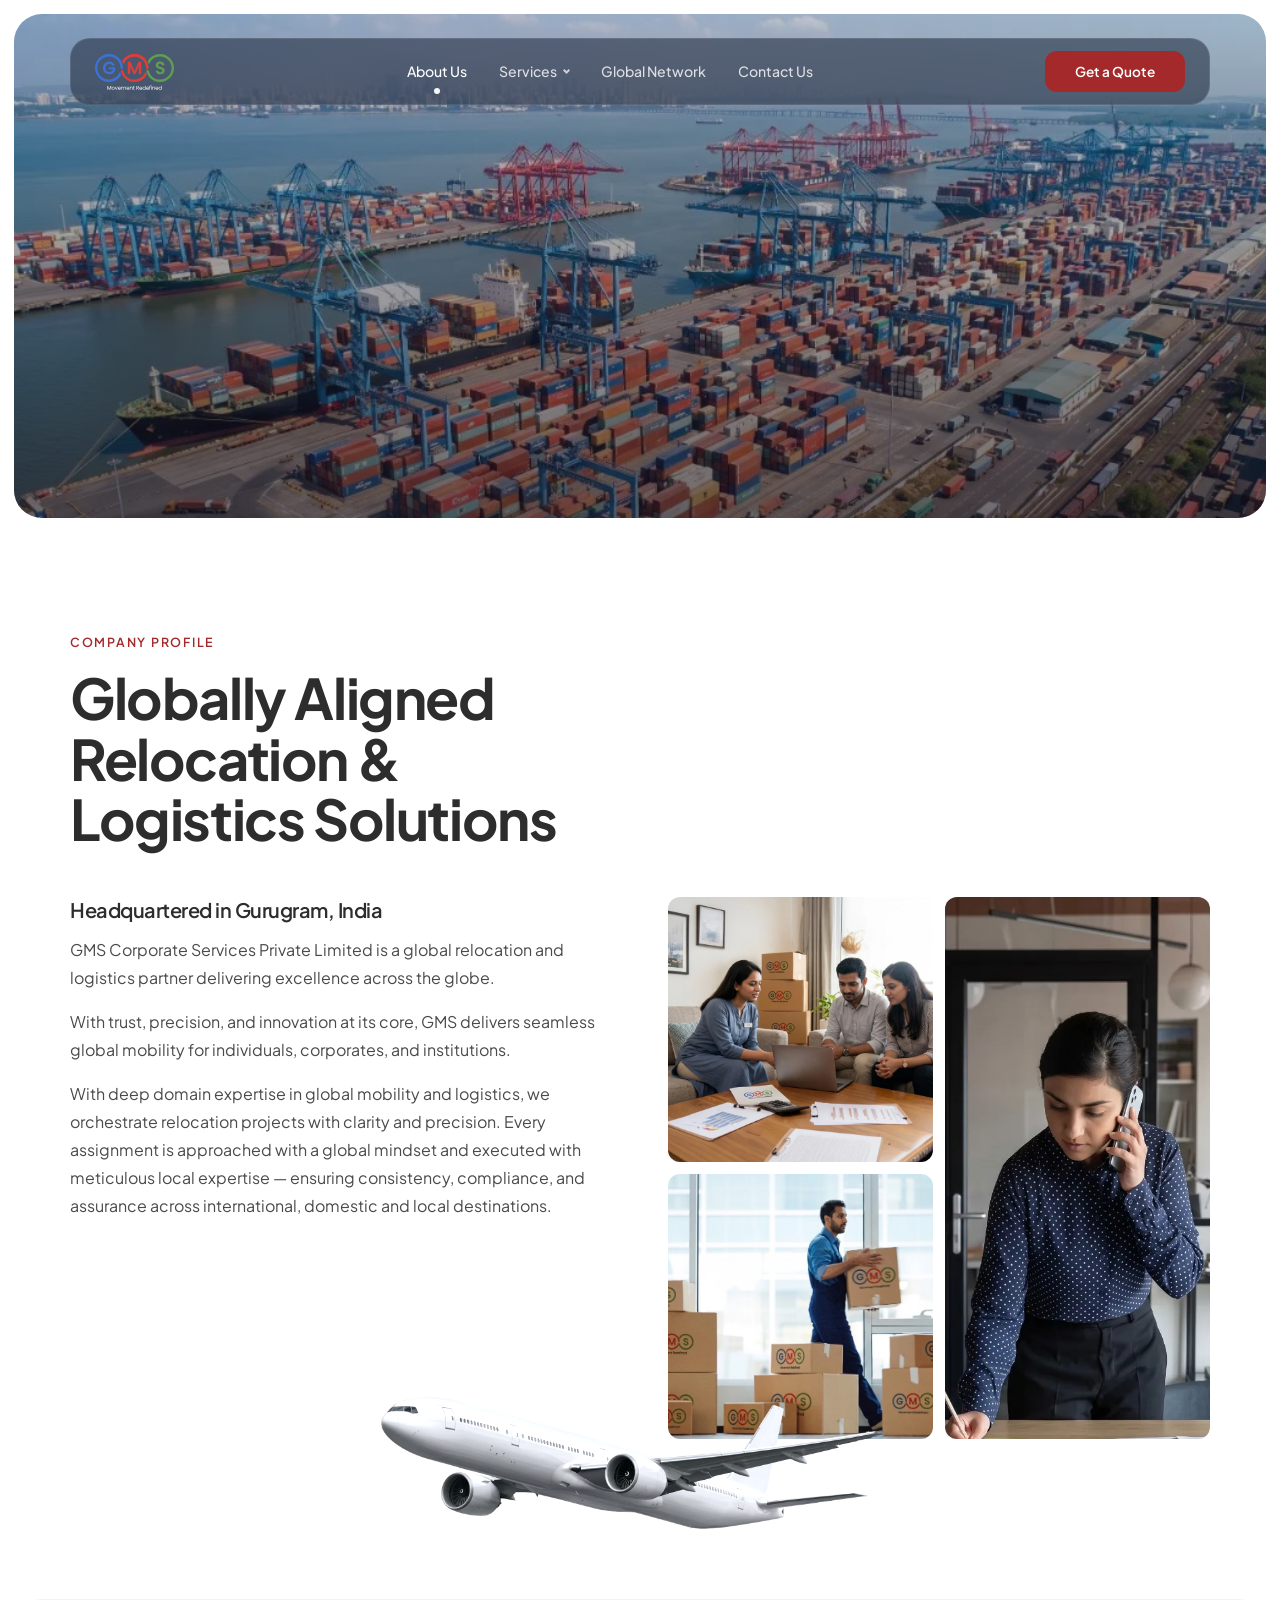
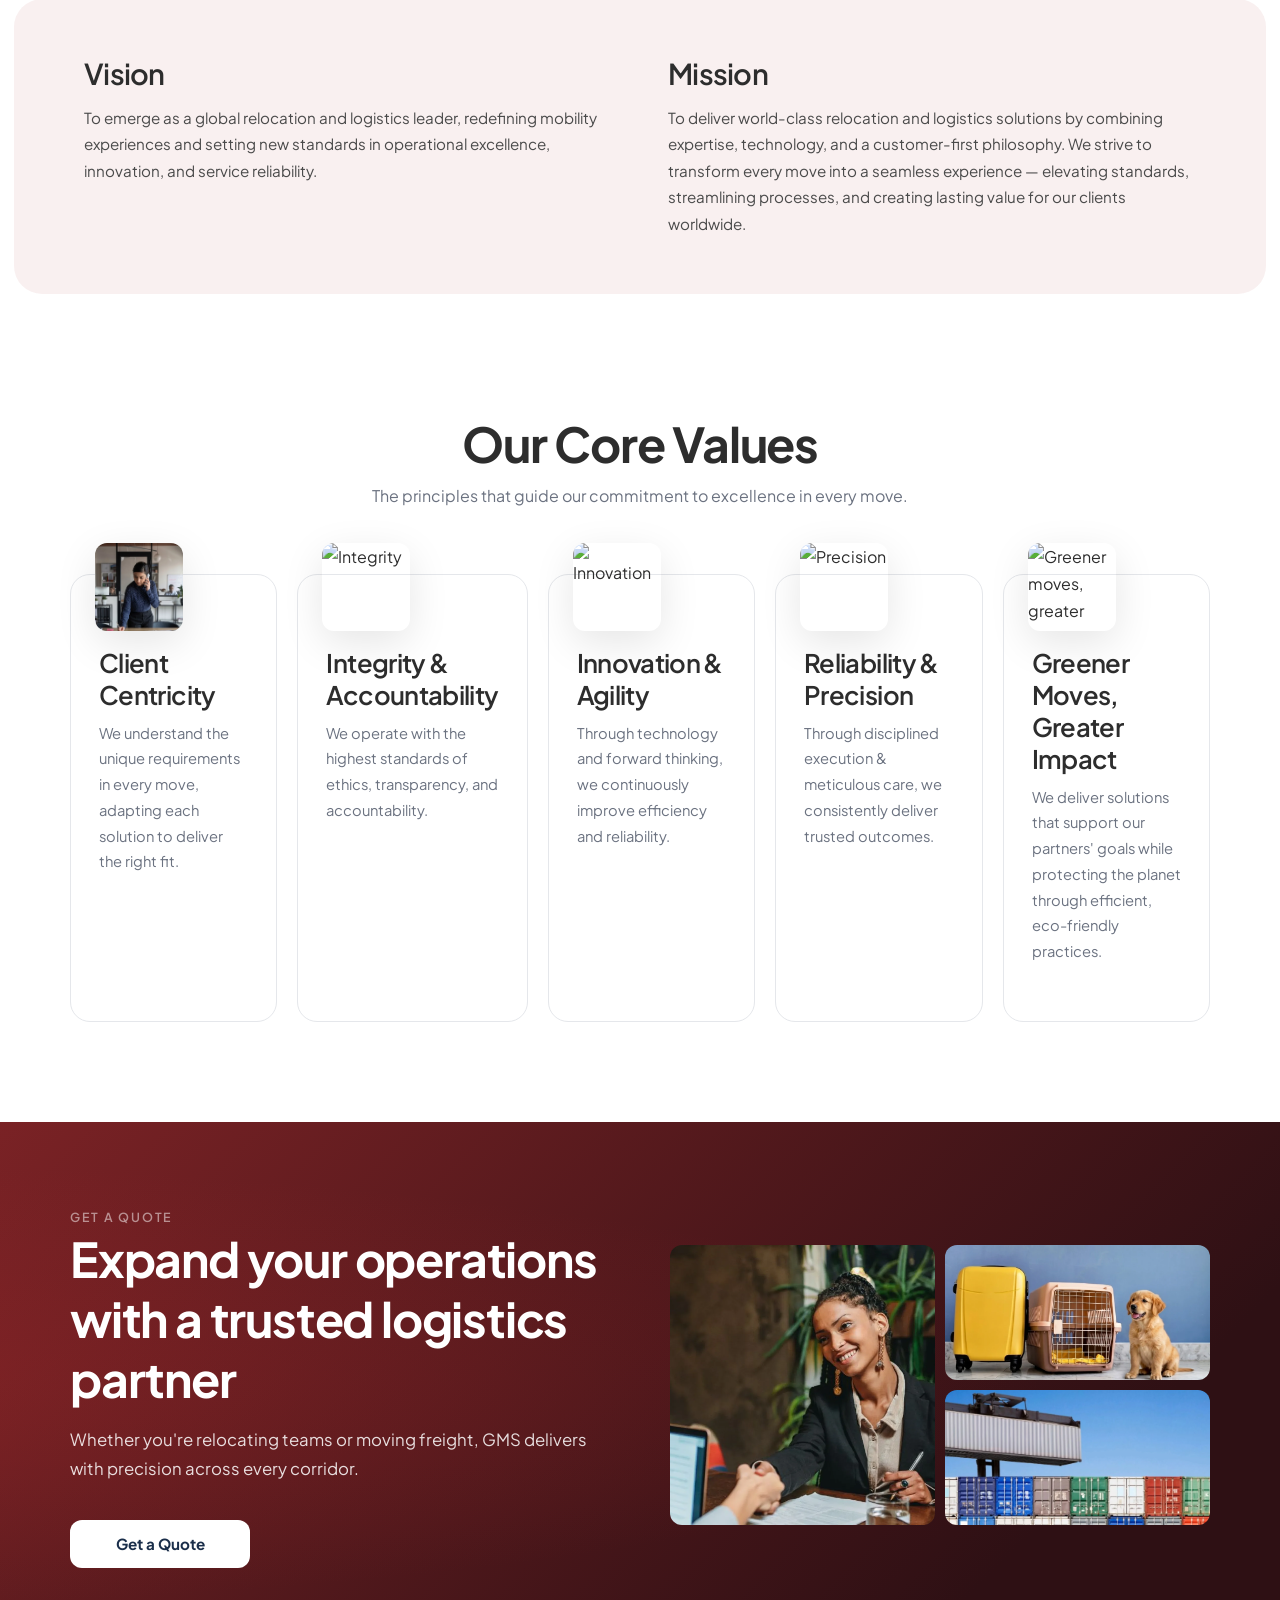
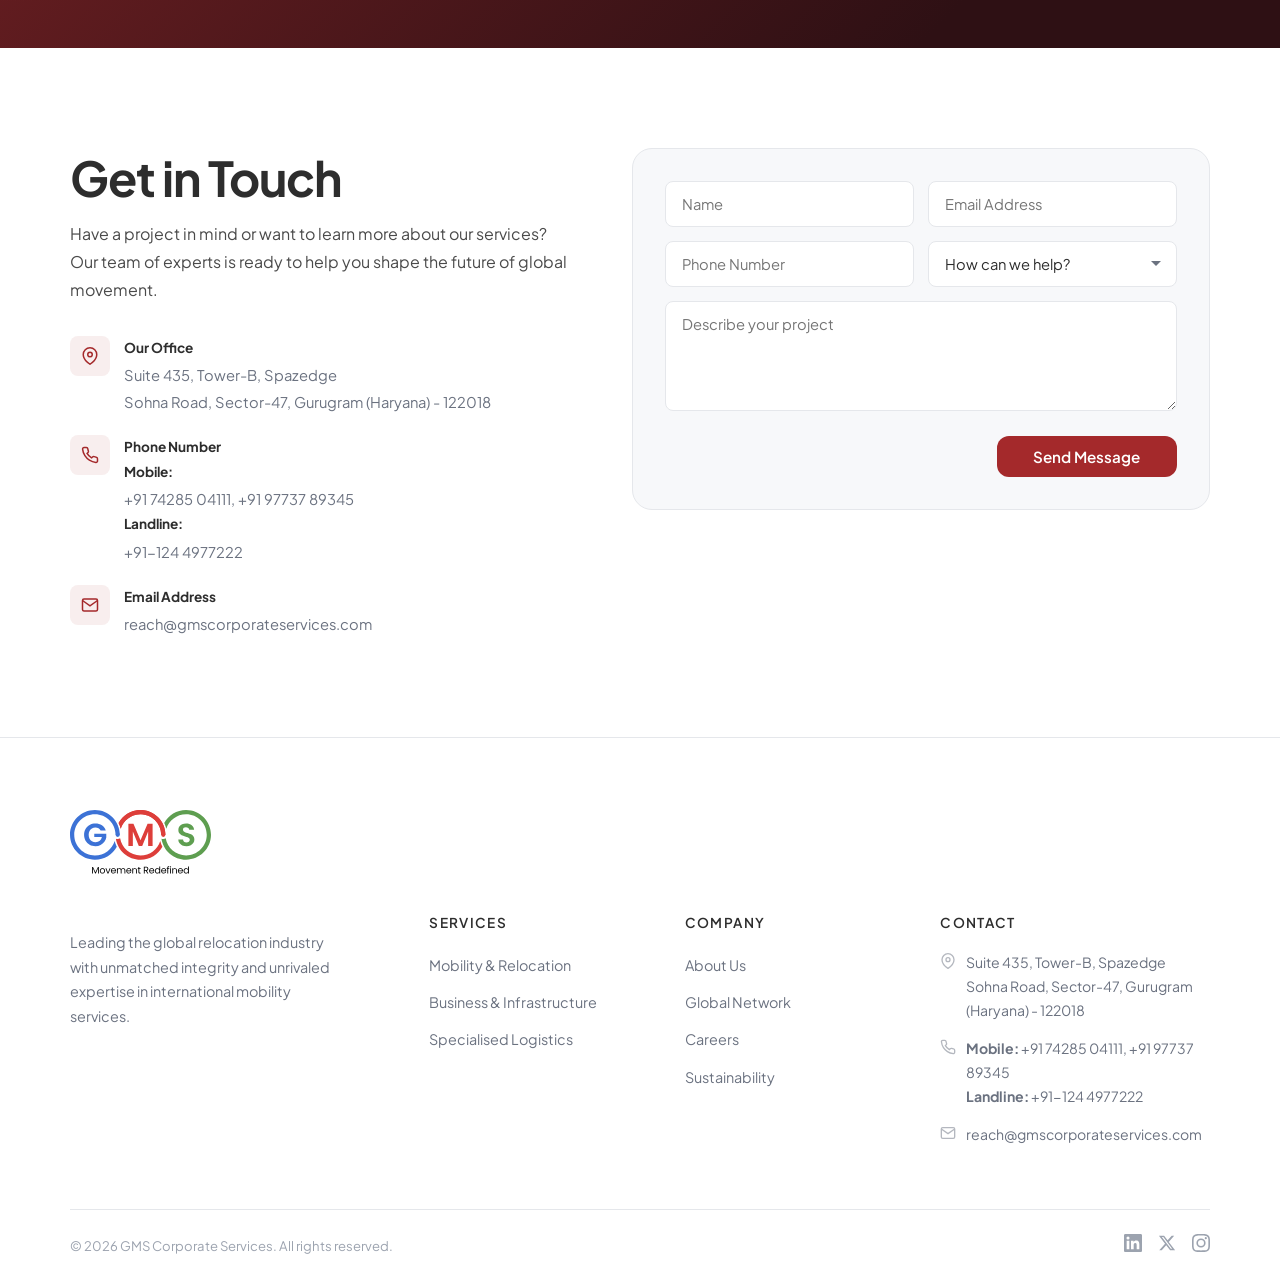
==== Website/about.html @ 484263d0 "Tweak Jammu/Srinagar map labels to match styling - Make Jammu/Srinagar pins static (no hover tooltip" ====
<!DOCTYPE html>
<html lang="en">
<head>
  <meta charset="UTF-8">
  <meta name="viewport" content="width=device-width, initial-scale=1.0">
  <title>About GMS — Global Mobility Services</title>
  <meta name="description" content="Learn about GMS Corporate Services — a global relocation and logistics partner delivering excellence across the globe.">
  <link rel="preconnect" href="https://fonts.googleapis.com">
  <link rel="preconnect" href="https://fonts.gstatic.com" crossorigin>
  <link href="https://fonts.googleapis.com/css2?family=Plus+Jakarta+Sans:ital,wght@0,300;0,400;0,500;0,600;0,700;0,800;1,400;1,600&display=swap" rel="stylesheet">
  <link rel="stylesheet" href="css/style.css?v=19">
</head>
<body>

  <!-- Navbar — same as homepage -->
  <nav class="navbar" role="navigation" aria-label="Main navigation">
    <div class="navbar__inner">
      <a href="index.html" class="navbar__logo" aria-label="GMS Home">
        <img src="assets/GMS-logo-white.svg" alt="GMS" style="height: 36px;">
      </a>
      <div class="navbar__links">
        <a href="about.html" class="active">About Us</a>
        <div class="navbar__dropdown">
          <button type="button" class="navbar__dropdown-trigger" aria-haspopup="true" aria-expanded="false">Services</button>
          <div class="navbar__mega-menu">
            <div class="mega-menu__group">
              <a href="services-mobility-relocation.html" class="mega-menu__category">Mobility &amp; Relocation Solutions</a>
              <div class="mega-menu__services">
                <a href="services-mobility-relocation.html#household-relocation">Household Relocation</a>
                <a href="services-mobility-relocation.html#corporate-mobility">Corporate Mobility Solutions</a>
                <a href="services-mobility-relocation.html#destination-services">Relocation &amp; Destination Services</a>
                <a href="services-mobility-relocation.html#pet-relocation">Pet Relocation</a>
              </div>
            </div>
            <div class="mega-menu__group">
              <a href="services-business-infrastructure.html" class="mega-menu__category">Business &amp; Infrastructure Relocation</a>
              <div class="mega-menu__services">
                <a href="services-business-infrastructure.html#office-it">Office &amp; IT Relocation</a>
                <a href="services-business-infrastructure.html#data-center">Data Center Migration</a>
                <a href="services-business-infrastructure.html#warehousing">Warehousing Solutions</a>
              </div>
            </div>
            <div class="mega-menu__group">
              <a href="services-specialised-logistics.html" class="mega-menu__category">Specialised Logistics &amp; Assets Care</a>
              <div class="mega-menu__services">
                <a href="services-specialised-logistics.html#road-freight">Road Freight Solutions</a>
                <a href="services-specialised-logistics.html#automobile">Automobile Transportation</a>
                <a href="services-specialised-logistics.html#fine-art">Fine Art Logistics</a>
                <a href="services-specialised-logistics.html#transit-protection">Transit Protection</a>
              </div>
            </div>
          </div>
        </div>
        <a href="global-network.html">Global Network</a>
        <a href="contact.html">Contact Us</a>
      </div>
      <div class="navbar__cta">
        <a href="get-a-quote.html" class="btn btn--primary" data-quote-trigger>Get a Quote</a>
      </div>
      <button class="navbar__hamburger" aria-label="Toggle menu">
        <span></span><span></span><span></span>
      </button>
    </div>
  </nav>

  <div class="mobile-nav">
    <a href="about.html">About Us</a>
    <div class="mobile-nav__accordion">
      <button class="mobile-nav__accordion-trigger">Services <span class="chevron">&#9662;</span></button>
      <div class="mobile-nav__accordion-panel">
        <span class="mobile-nav__group-label">Mobility &amp; Relocation</span>
        <a href="services-mobility-relocation.html#household-relocation">Household Relocation</a>
        <a href="services-mobility-relocation.html#corporate-mobility">Corporate Mobility Solutions</a>
        <a href="services-mobility-relocation.html#destination-services">Relocation &amp; Destination Services</a>
        <a href="services-mobility-relocation.html#pet-relocation">Pet Relocation</a>
        <span class="mobile-nav__group-label">Business &amp; Infrastructure</span>
        <a href="services-business-infrastructure.html#office-it">Office &amp; IT Relocation</a>
        <a href="services-business-infrastructure.html#data-center">Data Center Migration</a>
        <a href="services-business-infrastructure.html#warehousing">Warehousing Solutions</a>
        <span class="mobile-nav__group-label">Specialised Logistics</span>
        <a href="services-specialised-logistics.html#road-freight">Road Freight Solutions</a>
        <a href="services-specialised-logistics.html#automobile">Automobile Transportation</a>
        <a href="services-specialised-logistics.html#fine-art">Fine Art Logistics</a>
        <a href="services-specialised-logistics.html#transit-protection">Transit Protection</a>
      </div>
    </div>
    <a href="global-network.html">Global Network</a>
    <a href="contact.html">Contact Us</a>
    <a href="get-a-quote.html" class="btn btn--primary" style="margin-top: 12px;" data-quote-trigger>Get a Quote</a>
  </div>

  <!-- Hero — short dark banner, no text, same inset/rounded as homepage -->
  <div class="hero-wrapper">
    <section class="page-hero page-hero--short page-hero--about">
      <div class="page-hero__bg">
        <img src="assets/photos/about-hero-port.webp" alt="Aerial view of a busy port terminal with cranes, container stacks and city skyline">
      </div>
    </section>
  </div>

  <!-- Company Profile -->
  <section class="section about-profile-section">
    <div class="container">

      <!-- Full-width heading row -->
      <div class="about-profile-top reveal">
        <div class="about-profile-top__heading">
          <span class="label">Company Profile</span>
          <h2>Globally Aligned<br>Relocation &amp;<br>Logistics Solutions</h2>
        </div>
      </div>

      <!-- Body: text left, images right -->
      <div class="about-profile-body reveal">
        <div class="about-profile-text">
          <h4>Headquartered in Gurugram, India</h4>
          <p>GMS Corporate Services Private Limited is a global relocation and logistics partner delivering excellence across the globe.</p>
          <p>With trust, precision, and innovation at its core, GMS delivers seamless global mobility for individuals, corporates, and institutions.</p>
          <p>With deep domain expertise in global mobility and logistics, we orchestrate relocation projects with clarity and precision. Every assignment is approached with a global mindset and executed with meticulous local expertise — ensuring consistency, compliance, and assurance across international, domestic and local destinations.</p>
        </div>
        <div class="about-profile-images">
          <img src="assets/photos/about-relocation-destination.webp" alt="Relocation consultation with a GMS advisor">
          <img src="assets/photos/about-office.webp" alt="Office relocation specialist at work">
          <!-- TODO: add one more GMS-branded carton photo if needed -->
          <img src="assets/photos/about-clients.webp" alt="Client care and responsive coordination">
        </div>
      </div>

    </div>

    <!-- Plane spans full section width, over white bg so screen blend kills black -->
    <div class="about-airplane-wrap">
      <img class="about-airplane" src="assets/plane-2.png" alt="">
    </div>
  </section>

  <!-- Vision & Mission — dark rounded strip, same width as hero -->
  <div class="about-vm-strip">
    <div class="about-vm-strip__inner reveal">
      <div>
        <h3>Vision</h3>
        <p>To emerge as a global relocation and logistics leader, redefining mobility experiences and setting new standards in operational excellence, innovation, and service reliability.</p>
      </div>
      <div>
        <h3>Mission</h3>
        <p>To deliver world-class relocation and logistics solutions by combining expertise, technology, and a customer-first philosophy. We strive to transform every move into a seamless experience — elevating standards, streamlining processes, and creating lasting value for our clients worldwide.</p>
      </div>
    </div>
  </div>

  <!-- Core Values — "cards like in the homepage" -->
  <section class="section section--core-values">
    <div class="container">
      <div class="about-center-header reveal">
        <h2>Our Core Values</h2>
        <p>The principles that guide our commitment to excellence in every move.</p>
      </div>
      <div class="services-grid services-grid--five">
        <div class="service-card reveal reveal-delay-1">
          <div class="service-card__image">
            <img src="assets/photos/core-values-client-centric.webp" alt="Client centricity">
          </div>
          <div class="service-card__body">
            <h3>Client Centricity</h3>
            <p>We understand the unique requirements in every move, adapting each solution to deliver the right fit.</p>
          </div>
        </div>
        <div class="service-card reveal reveal-delay-2">
          <div class="service-card__image">
            <img src="https://images.unsplash.com/photo-1521791136064-7986c2920216?auto=format&fit=crop&w=400&q=80" alt="Integrity">
          </div>
          <div class="service-card__body">
            <h3>Integrity &amp; Accountability</h3>
            <p>We operate with the highest standards of ethics, transparency, and accountability.</p>
          </div>
        </div>
        <div class="service-card reveal reveal-delay-3">
          <div class="service-card__image">
            <img src="https://images.unsplash.com/photo-1551288049-bebda4e38f71?auto=format&fit=crop&w=400&q=80" alt="Innovation">
          </div>
          <div class="service-card__body">
            <h3>Innovation &amp; Agility</h3>
            <p>Through technology and forward thinking, we continuously improve efficiency and reliability.</p>
          </div>
        </div>
        <div class="service-card reveal">
          <div class="service-card__image">
            <img src="https://images.unsplash.com/photo-1454165804606-c3d57bc86b40?auto=format&fit=crop&w=400&q=80" alt="Precision">
          </div>
          <div class="service-card__body">
            <h3>Reliability &amp; Precision</h3>
            <p>Through disciplined execution &amp; meticulous care, we consistently deliver trusted outcomes.</p>
          </div>
        </div>
        <div class="service-card reveal">
          <div class="service-card__image">
            <!-- TODO: replace with greener-moves photo from client -->
            <img src="https://images.unsplash.com/photo-1542601906990-b4d3fb778b09?auto=format&fit=crop&w=400&q=80" alt="Greener moves, greater impact">
          </div>
          <div class="service-card__body">
            <h3>Greener Moves, Greater Impact</h3>
            <p>We deliver solutions that support our partners' goals while protecting the planet through efficient, eco-friendly practices.</p>
          </div>
        </div>
      </div>
    </div>
  </section>

  <section class="cta-banner">
    <div class="container">
      <div class="cta-banner__split reveal">
        <div class="cta-banner__text">
          <span class="label" style="color: rgba(255,255,255,0.5);">Get a Quote</span>
          <h2>Expand your operations with a trusted logistics partner</h2>
          <p>Whether you're relocating teams or moving freight, GMS delivers with precision across every corridor.</p>
          <a href="get-a-quote.html" class="btn btn--white" data-quote-trigger>Get a Quote</a>
        </div>
        <div class="cta-banner__collage">
          <div class="collage">
            <div class="collage__tall collage__tall--clients">
              <img src="assets/img-12.webp" alt="Household relocation in action">
            </div>
            <div class="collage__stack">
              <div class="collage__img">
                <img class="collage__pet" src="assets/photos/pet-relocation-collage.webp?v=2" alt="Pet relocation services">
              </div>
              <div class="collage__img">
                <img src="assets/photos/containers-collage.webp" alt="Fine art logistics">
              </div>
            </div>
          </div>
        </div>
      </div>
    </div>
  </section>

  <!-- Get in Touch -->
  <section class="section">
    <div class="container">
      <div class="about-contact-split reveal">
        <div class="about-contact__info">
          <h2>Get in Touch</h2>
          <p>Have a project in mind or want to learn more about our services? Our team of experts is ready to help you shape the future of global movement.</p>
          <div class="about-contact__details">
            <div class="about-contact__detail">
              <div class="about-contact__detail-icon">
                <svg width="18" height="18" viewBox="0 0 24 24" fill="none" stroke="currentColor" stroke-width="2"><path d="M21 10c0 7-9 13-9 13s-9-6-9-13a9 9 0 0118 0z"/><circle cx="12" cy="10" r="3"/></svg>
              </div>
              <div>
                <strong>Our Office</strong>
                <span data-allow-copy>Suite 435, Tower-B, Spazedge<br>Sohna Road, Sector-47, Gurugram (Haryana) - 122018</span>
              </div>
            </div>
            <div class="about-contact__detail">
              <div class="about-contact__detail-icon">
                <svg width="18" height="18" viewBox="0 0 24 24" fill="none" stroke="currentColor" stroke-width="2"><path d="M22 16.92v3a2 2 0 01-2.18 2 19.79 19.79 0 01-8.63-3.07 19.5 19.5 0 01-6-6 19.79 19.79 0 01-3.07-8.67A2 2 0 014.11 2h3a2 2 0 012 1.72c.127.96.361 1.903.7 2.81a2 2 0 01-.45 2.11L8.09 9.91a16 16 0 006 6l1.27-1.27a2 2 0 012.11-.45c.907.339 1.85.573 2.81.7A2 2 0 0122 16.92z"/></svg>
              </div>
              <div>
                <strong>Phone Number</strong>
                <span data-allow-copy><strong>Mobile:</strong> +91 74285 04111, +91 97737 89345<br><strong>Landline:</strong> +91-124 4977222</span>
              </div>
            </div>
            <div class="about-contact__detail">
              <div class="about-contact__detail-icon">
                <svg width="18" height="18" viewBox="0 0 24 24" fill="none" stroke="currentColor" stroke-width="2"><path d="M4 4h16c1.1 0 2 .9 2 2v12c0 1.1-.9 2-2 2H4c-1.1 0-2-.9-2-2V6c0-1.1.9-2 2-2z"/><polyline points="22,6 12,13 2,6"/></svg>
              </div>
              <div>
                <strong>Email Address</strong>
                <span data-allow-copy>reach@gmscorporateservices.com</span>
              </div>
            </div>
          </div>
        </div>
        <form class="about-contact__form" onsubmit="return false;">
          <div class="form-row">
            <input type="text" placeholder="Name">
            <input type="email" placeholder="Email Address">
          </div>
          <div class="form-row">
            <input type="tel" placeholder="Phone Number">
            <select data-inquiry-select>
              <option value="" disabled selected>How can we help?</option>
              <option value="household">Household Relocation</option>
              <option value="corporate">Corporate Mobility</option>
              <option value="destination">Relocation &amp; Destination Services</option>
              <option value="pet">Pet Relocation</option>
              <option value="fine-art">Fine Art Logistics</option>
              <option value="auto">Automobile Transportation</option>
              <option value="office">Office &amp; IT Relocation</option>
              <option value="data-center">Data Center Migration</option>
              <option value="warehousing">Warehousing</option>
              <option value="road-freight">Road Freight Solutions</option>
              <option value="other">Other</option>
            </select>
          </div>
          <div class="inquiry-followup" data-inquiry-followup hidden></div>
          <textarea placeholder="Describe your project"></textarea>
          <button type="submit" class="btn btn--primary">Send Message</button>
        </form>
      </div>
    </div>
  </section>

  <!-- Footer — same as homepage -->
  <footer class="footer">
    <div class="container">
      <a href="index.html" class="footer__logo-big" aria-label="GMS Home">
        <img src="assets/GMS-logo.svg" alt="GMS">
      </a>
      <div class="footer__grid">
        <div class="footer__brand">
          <p>Leading the global relocation industry with unmatched integrity and unrivaled expertise in international mobility services.</p>
        </div>
        <div>
          <h4>Services</h4>
          <ul>
            <li><a href="services-mobility-relocation.html">Mobility &amp; Relocation</a></li>
            <li><a href="services-business-infrastructure.html">Business &amp; Infrastructure</a></li>
            <li><a href="services-specialised-logistics.html">Specialised Logistics</a></li>
          </ul>
        </div>
        <div>
          <h4>Company</h4>
          <ul>
            <li><a href="about.html">About Us</a></li>
            <li><a href="global-network.html">Global Network</a></li>
            <li><a href="contact.html">Careers</a></li>
            <li><a href="about.html">Sustainability</a></li>
          </ul>
        </div>
        <div>
          <h4>Contact</h4>
          <div class="footer__contact-item">
            <svg width="16" height="16" viewBox="0 0 24 24" fill="none" stroke="currentColor" stroke-width="2"><path d="M21 10c0 7-9 13-9 13s-9-6-9-13a9 9 0 0118 0z"/><circle cx="12" cy="10" r="3"/></svg>
            <span data-allow-copy>Suite 435, Tower-B, Spazedge<br>Sohna Road, Sector-47, Gurugram (Haryana) - 122018</span>
          </div>
          <div class="footer__contact-item">
            <svg width="16" height="16" viewBox="0 0 24 24" fill="none" stroke="currentColor" stroke-width="2"><path d="M22 16.92v3a2 2 0 01-2.18 2 19.79 19.79 0 01-8.63-3.07 19.5 19.5 0 01-6-6 19.79 19.79 0 01-3.07-8.67A2 2 0 014.11 2h3a2 2 0 012 1.72c.127.96.361 1.903.7 2.81a2 2 0 01-.45 2.11L8.09 9.91a16 16 0 006 6l1.27-1.27a2 2 0 012.11-.45c.907.339 1.85.573 2.81.7A2 2 0 0122 16.92z"/></svg>
            <span data-allow-copy><strong>Mobile:</strong> +91 74285 04111, +91 97737 89345<br><strong>Landline:</strong> +91-124 4977222</span>
          </div>
          <div class="footer__contact-item">
            <svg width="16" height="16" viewBox="0 0 24 24" fill="none" stroke="currentColor" stroke-width="2"><path d="M4 4h16c1.1 0 2 .9 2 2v12c0 1.1-.9 2-2 2H4c-1.1 0-2-.9-2-2V6c0-1.1.9-2 2-2z"/><polyline points="22,6 12,13 2,6"/></svg>
            <span data-allow-copy>reach@gmscorporateservices.com</span>
          </div>
        </div>
      </div>
      <div class="footer__bottom">
        <span>&copy; 2026 GMS Corporate Services. All rights reserved.</span>
        <div class="footer__socials">
          <a href="#" aria-label="LinkedIn">
            <svg width="18" height="18" viewBox="0 0 24 24" fill="currentColor"><path d="M20.447 20.452h-3.554v-5.569c0-1.328-.027-3.037-1.852-3.037-1.853 0-2.136 1.445-2.136 2.939v5.667H9.351V9h3.414v1.561h.046c.477-.9 1.637-1.85 3.37-1.85 3.601 0 4.267 2.37 4.267 5.455v6.286zM5.337 7.433a2.062 2.062 0 01-2.063-2.065 2.064 2.064 0 112.063 2.065zm1.782 13.019H3.555V9h3.564v11.452zM22.225 0H1.771C.792 0 0 .774 0 1.729v20.542C0 23.227.792 24 1.771 24h20.451C23.2 24 24 23.227 24 22.271V1.729C24 .774 23.2 0 22.222 0h.003z"/></svg>
          </a>
          <a href="#" aria-label="Twitter">
            <svg width="18" height="18" viewBox="0 0 24 24" fill="currentColor"><path d="M18.244 2.25h3.308l-7.227 8.26 8.502 11.24H16.17l-5.214-6.817L4.99 21.75H1.68l7.73-8.835L1.254 2.25H8.08l4.713 6.231zm-1.161 17.52h1.833L7.084 4.126H5.117z"/></svg>
          </a>
          <a href="#" aria-label="Instagram">
            <svg width="18" height="18" viewBox="0 0 24 24" fill="currentColor"><path d="M12 2.163c3.204 0 3.584.012 4.85.07 3.252.148 4.771 1.691 4.919 4.919.058 1.265.069 1.645.069 4.849 0 3.205-.012 3.584-.069 4.849-.149 3.225-1.664 4.771-4.919 4.919-1.266.058-1.644.07-4.85.07-3.204 0-3.584-.012-4.849-.07-3.26-.149-4.771-1.699-4.919-4.92-.058-1.265-.07-1.644-.07-4.849 0-3.204.013-3.583.07-4.849.149-3.227 1.664-4.771 4.919-4.919 1.266-.057 1.645-.069 4.849-.069zM12 0C8.741 0 8.333.014 7.053.072 2.695.272.273 2.69.073 7.052.014 8.333 0 8.741 0 12c0 3.259.014 3.668.072 4.948.2 4.358 2.618 6.78 6.98 6.98C8.333 23.986 8.741 24 12 24c3.259 0 3.668-.014 4.948-.072 4.354-.2 6.782-2.618 6.979-6.98.059-1.28.073-1.689.073-4.948 0-3.259-.014-3.667-.072-4.947-.196-4.354-2.617-6.78-6.979-6.98C15.668.014 15.259 0 12 0zm0 5.838a6.162 6.162 0 100 12.324 6.162 6.162 0 000-12.324zM12 16a4 4 0 110-8 4 4 0 010 8zm6.406-11.845a1.44 1.44 0 100 2.881 1.44 1.44 0 000-2.881z"/></svg>
          </a>
        </div>
      </div>
    </div>
  </footer>

  <!-- Global Quote Modal -->
  <div class="quote-modal-overlay" aria-hidden="true">
    <div class="quote-modal" role="dialog" aria-modal="true" aria-labelledby="quote-modal-title">
      <button class="quote-modal__close" aria-label="Close">×</button>
      <div class="quote-modal__header">
        <h2 id="quote-modal-title" class="quote-modal__title">Get your quote</h2>
        <p class="quote-modal__subtitle">Share a few details about your move or logistics requirement and we will get back with a tailored proposal.</p>
      </div>
      <form class="quote-form" onsubmit="return false;">
        <div class="form-row">
          <input type="text" placeholder="Name">
          <input type="email" placeholder="Email Address">
        </div>
        <div class="form-row">
          <input type="tel" placeholder="Phone Number">
          <select data-inquiry-select>
            <option value="" disabled selected>Inquiry Type</option>
            <option value="household">Household Relocation</option>
            <option value="corporate">Corporate Mobility</option>
            <option value="destination">Relocation &amp; Destination Services</option>
            <option value="pet">Pet Relocation</option>
            <option value="fine-art">Fine Art Logistics</option>
            <option value="auto">Automobile Transportation</option>
            <option value="office">Office &amp; IT Relocation</option>
            <option value="data-center">Data Center Migration</option>
            <option value="warehousing">Warehousing</option>
            <option value="road-freight">Road Freight Solutions</option>
            <option value="other">Other</option>
          </select>
        </div>
        <div class="inquiry-followup" data-inquiry-followup hidden></div>
        <textarea placeholder="Tell us about your requirements"></textarea>
        <div class="quote-form__actions">
          <button type="submit" class="btn btn--primary">Send Message</button>
        </div>
      </form>
      <div class="quote-modal__logo">
        <img src="assets/GMS-logo.svg" alt="GMS">
      </div>
    </div>
  </div>

  <script src="js/main.js?v=14"></script>
</body>
</html>
---- Website/css/style.css ----
/* ========================================
   GMS Corporate Services — Redesigned
   ======================================== */

:root {
  --blue-primary: #A4292B;
  --blue-dark: #6E1C22;
  --navy: #1A2E4A;
  --navy-deep: #111D2E;
  --maroon-deep: #2A0F15;
  --maroon-dark: #3D1620;
  --red-accent: #A4292B;
  --green-accent: #2F6448;
  --charcoal: #2D2D2D;
  --charcoal-light: #4A4A4A;
  --white: #FFFFFF;
  --off-white: #F7F8FA;
  --grey-light: #E5E7EB;
  --grey-mid: #9CA3AF;
  --grey-dark: #6B7280;

  --font-family: 'Plus Jakarta Sans', -apple-system, BlinkMacSystemFont, 'Segoe UI', sans-serif;
  --fw-regular: 400;
  --fw-medium: 500;
  --fw-semi: 600;
  --fw-bold: 700;
  --fw-extrabold: 800;
  --fw-black: 900;

  --radius-sm: 8px;
  --radius-md: 12px;
  --radius-lg: 20px;
  --radius-xl: 28px;

  --shadow-sm: 0 1px 3px rgba(0,0,0,0.06);
  --shadow-md: 0 4px 16px rgba(0,0,0,0.08);
  --shadow-lg: 0 12px 40px rgba(0,0,0,0.1);

  --transition-fast: 0.2s ease;
  --transition-base: 0.3s ease;
  --transition-slow: 0.5s ease;

  --container-max: 1600px;
  --hero-inset: 14px;
  --page-padding: clamp(46px, calc(var(--hero-inset) + 5vw), 70px);
}

/* --- Reset --- */
*, *::before, *::after { margin: 0; padding: 0; box-sizing: border-box; }

html {
  scroll-behavior: smooth;
  -webkit-font-smoothing: antialiased;
}

body {
  font-family: var(--font-family);
  font-weight: var(--fw-regular);
  font-size: 16px;
  line-height: 1.7;
  color: var(--charcoal);
  background: var(--white);
  overflow-x: hidden;
}

img { max-width: 100%; height: auto; display: block; }
a { text-decoration: none; color: inherit; transition: color var(--transition-fast); }
ul, ol { list-style: none; }
button, input, textarea, select { font-family: inherit; font-size: inherit; border: none; outline: none; background: none; }
button { cursor: pointer; }

/* --- Utility --- */
.container {
  width: 100%;
  max-width: var(--container-max);
  margin: 0 auto;
  padding: 0 var(--page-padding);
}

.sr-only {
  position: absolute; width: 1px; height: 1px; padding: 0; margin: -1px;
  overflow: hidden; clip: rect(0,0,0,0); border: 0;
}

/* --- Typography --- */
h1, h2, h3, h4, h5, h6 {
  font-weight: var(--fw-semi);
  line-height: 1.25;
  color: var(--charcoal);
  letter-spacing: -0.025em;
}

h1 {
  font-size: clamp(3.2rem, 7vw, 5.5rem);
  font-weight: var(--fw-bold);
}

h2 {
  font-size: clamp(2rem, 4vw, 3rem);
  font-weight: var(--fw-bold);
}

h3 { font-size: clamp(1.3rem, 2.5vw, 1.6rem); font-weight: var(--fw-semi); }
h4 { font-size: clamp(1.1rem, 2vw, 1.25rem); font-weight: var(--fw-semi); }

p {
  color: var(--charcoal-light);
  line-height: 1.75;
}

.label {
  font-size: 0.78rem;
  font-weight: var(--fw-semi);
  letter-spacing: 0.14em;
  text-transform: uppercase;
  color: var(--blue-primary);
}

/* --- Buttons --- */
.btn {
  display: inline-flex;
  align-items: center;
  justify-content: center;
  padding: 11px 28px;
  min-width: 180px;
  font-weight: var(--fw-semi);
  font-size: 0.95rem;
  border-radius: var(--radius-md);
  transition: background var(--transition-base), box-shadow var(--transition-base), color var(--transition-base), padding var(--transition-base);
  white-space: nowrap;
  position: relative;
  text-align: center;
}

.btn::after {
  content: '\2192';
  position: absolute;
  right: 18px;
  top: 50%;
  transform: translateY(-50%) translateX(-4px);
  opacity: 0;
  transition: opacity var(--transition-base), transform var(--transition-base);
  font-size: 1.05em;
}

.btn:hover {
  padding-left: 20px;
  padding-right: 36px;
}

.btn:hover::after {
  opacity: 1;
  transform: translateY(-50%) translateX(0);
}

.btn--primary {
  background: var(--blue-primary);
  color: var(--white);
}
.btn--primary:hover {
  background: var(--blue-dark);
  box-shadow: var(--shadow-md);
}

.btn--outline-dark {
  border: 1.5px solid var(--charcoal);
  color: var(--charcoal);
}
.btn--outline-dark:hover {
  background: var(--charcoal);
  color: var(--white);
}

.btn--white {
  background: var(--white);
  color: var(--navy);
  font-weight: var(--fw-bold);
}
.btn--white:hover {
  background: var(--off-white);
  box-shadow: var(--shadow-md);
}

.btn--dark {
  background: var(--charcoal);
  color: var(--white);
}
.btn--dark:hover {
  background: var(--navy-deep);
}

.btn--red {
  background: var(--red-accent);
  color: var(--white);
  font-weight: var(--fw-semi);
}
.btn--red:hover {
  background: #8B2224;
  box-shadow: var(--shadow-md);
}

/* ==================================
   NAVBAR — Glassmorphism, floating
   ================================== */
.navbar {
  position: fixed;
  top: calc(var(--hero-inset) + 24px);
  left: 50%;
  transform: translateX(-50%);
  width: calc(100% - var(--page-padding) * 2);
  max-width: calc(var(--container-max) - var(--page-padding) * 2);
  z-index: 1000;
  padding: 12px 16px;
  border-radius: var(--radius-lg);
  background: rgba(30, 40, 60, 0.55);
  backdrop-filter: blur(24px);
  -webkit-backdrop-filter: blur(24px);
  border: 1px solid rgba(255, 255, 255, 0.1);
  transition: all var(--transition-base);
}

.navbar--scrolled {
  top: 12px;
  background: rgba(255, 255, 255, 0.95);
  backdrop-filter: blur(16px);
  -webkit-backdrop-filter: blur(16px);
  border-color: rgba(0, 0, 0, 0.06);
  box-shadow: var(--shadow-md);
}

.navbar__inner {
  display: flex;
  align-items: center;
  justify-content: space-between;
  padding: 0 8px;
}

.navbar__logo {
  display: flex;
  align-items: center;
  z-index: 1001;
}

.navbar__logo svg { height: 36px; width: auto; }

.navbar__links {
  display: flex;
  align-items: center;
  gap: 32px;
}

/* Only top-level nav links — avoid styling mega-menu links (white on white) */
.navbar__links > a {
  font-size: 0.88rem;
  font-weight: var(--fw-medium);
  color: rgba(255,255,255,0.8);
  transition: color var(--transition-fast);
}
.navbar__links > a:hover,
.navbar__links > a.active { color: var(--white); }

.navbar--scrolled .navbar__links > a { color: var(--charcoal-light); }
.navbar--scrolled .navbar__links > a:hover,
.navbar--scrolled .navbar__links > a.active { color: var(--charcoal); }

/* --- Mega-menu dropdown --- */
.navbar__dropdown {
  position: relative;
  display: flex;
  align-items: center;
}

.navbar__dropdown-trigger {
  font-size: 0.88rem;
  font-weight: var(--fw-medium);
  color: rgba(255,255,255,0.8);
  transition: color var(--transition-fast);
  cursor: pointer;
  display: inline-flex;
  align-items: center;
  /* Reset native button so this works as both <a> and <button> */
  background: transparent;
  border: 0;
  padding: 0;
  font-family: inherit;
  line-height: inherit;
  letter-spacing: inherit;
  -webkit-appearance: none;
          appearance: none;
}
.navbar__dropdown-trigger:focus-visible {
  outline: 2px solid var(--blue-primary);
  outline-offset: 6px;
  border-radius: 4px;
}
/* Dropdown affordance (active-page dot uses ::before so ::after stays free for chevron) */
.navbar__dropdown-trigger::after {
  content: '';
  display: inline-block;
  width: 5px;
  height: 5px;
  margin-left: 7px;
  margin-bottom: 3px;
  border-right: 2px solid currentColor;
  border-bottom: 2px solid currentColor;
  transform: rotate(45deg);
  opacity: 0.88;
  transition: transform 0.2s ease, opacity 0.2s ease;
}
.navbar__dropdown.is-open .navbar__dropdown-trigger::after {
  transform: rotate(225deg);
  margin-bottom: 1px;
  opacity: 1;
}
.navbar__dropdown-trigger:hover,
.navbar__dropdown-trigger.active { color: var(--white); }
.navbar--scrolled .navbar__dropdown-trigger { color: var(--charcoal-light); }
.navbar--scrolled .navbar__dropdown-trigger:hover,
.navbar--scrolled .navbar__dropdown-trigger.active { color: var(--charcoal); }

.navbar__mega-menu {
  position: absolute;
  /* top: 100% keeps the menu element directly attached to the trigger so
     there is NO dead-zone for the mouse. The visible card is offset down
     via top padding + the ::before below, preserving the original look. */
  top: 100%;
  left: 50%;
  transform: translateX(-50%);
  color: var(--charcoal);
  background: transparent;
  padding: 46px 32px 28px; /* 18px gap + 28px original = 46px */
  display: grid;
  grid-template-columns: repeat(3, 1fr);
  gap: 32px;
  min-width: 640px;
  opacity: 0;
  visibility: hidden;
  pointer-events: none;
  transition: opacity var(--transition-base), visibility var(--transition-base);
  z-index: 1101;
}
/* The visible white card lives in a pseudo-element so the surrounding
   element can extend up to the trigger without showing background there. */
.navbar__mega-menu::before {
  content: '';
  position: absolute;
  top: 18px;
  left: 0;
  right: 0;
  bottom: 0;
  background: var(--white);
  border-radius: var(--radius-lg);
  box-shadow: 0 16px 48px rgba(0, 0, 0, 0.14);
  z-index: -1;
}

.navbar__dropdown:hover .navbar__mega-menu,
.navbar__dropdown.is-open .navbar__mega-menu {
  opacity: 1;
  visibility: visible;
  pointer-events: auto;
}

.mega-menu__group {}

.mega-menu__category {
  display: block;
  font-size: 0.82rem;
  font-weight: var(--fw-bold);
  color: var(--charcoal);
  letter-spacing: 0.02em;
  padding: 8px 10px 10px;
  margin: -8px -10px 12px;
  border-bottom: 1px solid var(--grey-light);
  border-radius: var(--radius-sm) var(--radius-sm) 0 0;
  transition: color var(--transition-fast), background var(--transition-fast);
}
.mega-menu__category:hover {
  color: var(--blue-primary);
  background: rgba(164, 41, 43, 0.06);
}

.mega-menu__services {
  display: flex;
  flex-direction: column;
  gap: 4px;
  max-height: 0;
  overflow: hidden;
  transition: max-height 0.35s ease;
}

.mega-menu__group:hover .mega-menu__services,
.mega-menu__group.is-expanded .mega-menu__services {
  max-height: 300px;
}

.mega-menu__services a {
  font-size: 0.82rem;
  font-weight: var(--fw-regular);
  color: var(--charcoal-light);
  padding: 6px 10px;
  margin: 0 -10px;
  border-radius: var(--radius-sm);
  transition: color var(--transition-fast), background var(--transition-fast);
}
.mega-menu__services a:hover {
  color: var(--blue-primary);
  background: rgba(164, 41, 43, 0.06);
}

/* Desktop: show all sub-links at once (standard mega-menu scan pattern) */
@media (min-width: 769px) {
  .mega-menu__services {
    max-height: none;
    overflow: visible;
    padding-top: 4px;
  }
}

/* Active page indicator dot */
.navbar__links > a,
.navbar__dropdown-trigger {
  position: relative;
}
.navbar__links > a.active::after,
.navbar__dropdown-trigger.active::before {
  content: '';
  position: absolute;
  left: 50%;
  transform: translateX(-50%);
  bottom: -10px;
  width: 6px;
  height: 6px;
  border-radius: 999px;
  background: currentColor;
  opacity: 0.95;
}

.navbar__cta .btn {
  padding: 9px 24px;
  font-size: 0.85rem;
  min-width: 140px;
}
.navbar__cta .btn:hover {
  padding-left: 16px;
  padding-right: 32px;
}
.navbar__cta .btn::after {
  right: 14px;
  font-size: 0.95em;
}

.navbar__hamburger {
  display: none;
  flex-direction: column;
  gap: 5px;
  z-index: 1001;
  padding: 4px;
}
.navbar__hamburger span {
  display: block; width: 24px; height: 2px;
  background: var(--white); border-radius: 2px;
  transition: all var(--transition-base);
}
.navbar--scrolled .navbar__hamburger span { background: var(--charcoal); }
.navbar__hamburger.active span:nth-child(1) { transform: rotate(45deg) translate(5px, 5px); }
.navbar__hamburger.active span:nth-child(2) { opacity: 0; }
.navbar__hamburger.active span:nth-child(3) { transform: rotate(-45deg) translate(5px, -5px); }

.mobile-nav {
  display: none;
  position: fixed; inset: 0; background: var(--navy-deep);
  z-index: 999; flex-direction: column; align-items: center; justify-content: center; gap: 28px;
  opacity: 0; pointer-events: none; transition: opacity var(--transition-base);
  overflow-y: auto;
}
.mobile-nav.open { opacity: 1; pointer-events: auto; }
.mobile-nav > a { font-size: 1.4rem; font-weight: var(--fw-semi); color: var(--white); }
.mobile-nav > a:hover { color: var(--red-accent); }

/* Mobile accordion for Services dropdown */
.mobile-nav__accordion {
  text-align: center;
  width: 100%;
  max-width: 320px;
}

.mobile-nav__accordion-trigger {
  font-size: 1.4rem;
  font-weight: var(--fw-semi);
  color: var(--white);
  background: none;
  border: none;
  cursor: pointer;
  display: inline-flex;
  align-items: center;
  gap: 8px;
}
.mobile-nav__accordion-trigger:hover { color: var(--red-accent); }

.mobile-nav__accordion-trigger .chevron {
  font-size: 0.7em;
  transition: transform var(--transition-base);
}
.mobile-nav__accordion-trigger.is-open .chevron {
  transform: rotate(180deg);
}

.mobile-nav__accordion-panel {
  max-height: 0;
  overflow: hidden;
  transition: max-height 0.4s ease;
  display: flex;
  flex-direction: column;
  align-items: center;
  gap: 10px;
  padding: 0 16px;
}
.mobile-nav__accordion-panel.is-open {
  max-height: 600px;
  padding-top: 16px;
}

.mobile-nav__view-all {
  font-size: 0.95rem;
  font-weight: var(--fw-semi);
  color: var(--red-accent) !important;
  margin-bottom: 8px;
}

.mobile-nav__group-label {
  font-size: 0.72rem;
  font-weight: var(--fw-bold);
  color: rgba(255,255,255,0.4);
  text-transform: uppercase;
  letter-spacing: 0.1em;
  margin-top: 8px;
}

.mobile-nav__accordion-panel a {
  font-size: 1rem;
  font-weight: var(--fw-medium);
  color: rgba(255,255,255,0.8);
}
.mobile-nav__accordion-panel a:hover { color: var(--red-accent); }

/* ==================================
   HERO — Inset with white border, rounded all corners
   ================================== */
.hero-wrapper {
  padding: var(--hero-inset);
  background: var(--white);
}

.hero {
  position: relative;
  min-height: calc(100vh - var(--hero-inset) * 2);
  border-radius: var(--radius-xl);
  overflow: hidden;
  display: flex;
  flex-direction: column;
  justify-content: flex-end;
}

.hero__bg {
  position: absolute;
  inset: 0;
  z-index: 1;
}

.hero__bg img {
  width: 100%;
  height: 100%;
  object-fit: cover;
}

/* Hero carousel — zoom-slide transition */
.hero-carousel {
  position: absolute;
  inset: 0;
}

.hero-carousel__slide {
  position: absolute;
  inset: 0;
  opacity: 0;
  transform: scale(1.08);
  transition: opacity 1.4s ease, transform 6s ease-out;
  z-index: 1;
  will-change: opacity, transform;
}

.hero-carousel__slide--active {
  opacity: 1;
  transform: scale(1);
  z-index: 2;
}

.hero-carousel__slide--exiting {
  opacity: 0;
  transform: scale(1.04) translateX(-3%);
  transition: opacity 1.4s ease, transform 1.4s ease;
  z-index: 3;
}

.hero-carousel__slide--gradient::after {
  content: '';
  position: absolute;
  inset: 0;
  background: linear-gradient(180deg, rgba(10, 15, 30, 0.35) 0%, rgba(10, 15, 30, 0.55) 60%, rgba(10, 15, 30, 0.7) 100%);
  pointer-events: none;
}

.hero-carousel__slide img {
  width: 100%;
  height: 100%;
  object-fit: cover;
}

/* Make ship more visible in slide 1 (mobile crop focus) */
.hero-carousel__slide[data-slide="0"] img {
  object-position: 50% 70%;
}

@media (max-width: 768px) {
  .hero-carousel__slide[data-slide="0"] img { object-position: 50% 80%; }
}

.hero__content {
  position: relative;
  z-index: 3;
  padding: 0 var(--page-padding) clamp(72px, 8vw, 96px);
  width: 100%;
}

.hero__heading {
  margin-bottom: 48px;
}

.hero__heading .line1 {
  display: block;
  color: var(--white);
  font-size: clamp(3.5rem, 8.5vw, 7rem);
  font-weight: var(--fw-bold);
  line-height: 1;
  letter-spacing: -0.03em;
  text-align: left;
}

.hero__heading .line2 {
  display: block;
  color: var(--white);
  font-size: clamp(5.5rem, 13vw, 11rem);
  font-weight: var(--fw-extrabold);
  line-height: 0.85;
  letter-spacing: -0.04em;
  text-align: left;
  padding-left: 20%;
}

.hero__bottom {
  display: flex;
  justify-content: space-between;
  align-items: flex-end;
  gap: 40px;
}

.hero__bottom--no-stats {
  justify-content: flex-end;
}

.hero__bottom--no-stats .hero__meta {
  max-width: 420px;
}

.hero__stats {
  display: grid;
  grid-template-columns: 1fr 1fr;
  gap: 24px 48px;
}

.hero__stat-number {
  font-size: 1.5rem;
  font-weight: var(--fw-bold);
  color: var(--white);
  line-height: 1.2;
  letter-spacing: -0.02em;
}

.hero__stat-label {
  font-size: 0.82rem;
  color: rgba(255,255,255,0.75);
  font-weight: var(--fw-regular);
  font-style: italic;
}

.hero__meta {
  text-align: right;
  max-width: 320px;
}

.hero__subtitle {
  font-size: 0.95rem;
  color: rgba(255,255,255,0.85);
  line-height: 1.7;
  margin-bottom: 24px;
}

.hero__actions {
  display: flex;
  align-items: center;
  justify-content: flex-end;
  gap: 14px;
  flex-wrap: wrap;
}

/* Hero bottom content animation */
.hero__bottom,
.hero__scroll-hint {
  opacity: 0;
  transform: translateY(16px);
  transition: opacity 0.8s ease 0.2s, transform 0.8s ease 0.2s;
}

.hero--final .hero__bottom,
.hero--final .hero__scroll-hint {
  opacity: 1;
  transform: translateY(0);
}

/* Scroll hint */
.hero__scroll-hint {
  position: absolute;
  bottom: 28px;
  left: 50%;
  transform: translateX(-50%) translateY(16px);
  display: flex;
  flex-direction: column;
  align-items: center;
  gap: 6px;
  z-index: 4;
}

.hero--final .hero__scroll-hint {
  transform: translateX(-50%) translateY(0);
}

.hero__scroll-hint span {
  font-size: 0.72rem;
  color: rgba(255,255,255,0.5);
  letter-spacing: 0.12em;
  text-transform: uppercase;
  font-weight: var(--fw-medium);
}

.hero__scroll-hint .scroll-line {
  width: 1px;
  height: 32px;
  background: rgba(255,255,255,0.3);
  position: relative;
  overflow: hidden;
}

.hero__scroll-hint .scroll-line::after {
  content: '';
  position: absolute;
  top: -100%;
  left: 0;
  width: 100%;
  height: 100%;
  background: var(--white);
  animation: scrollPulse 1.8s ease-in-out infinite;
}

@keyframes scrollPulse {
  0% { top: -100%; }
  50% { top: 100%; }
  100% { top: 100%; }
}

/* ==================================
   SECTION — Split header layout
   ================================== */
.section {
  padding: 100px 0;
}

.section--grey { background: var(--off-white); }
.section--dark {
  background: var(--navy-deep);
  color: var(--white);
}

.section-header-split {
  display: grid;
  grid-template-columns: 1.2fr 1fr;
  gap: 60px;
  align-items: end;
  margin-bottom: 64px;
}

.section-header-split .label {
  margin-bottom: 12px;
  display: block;
}

.section-header-split h2 {
  margin: 0;
}

.section-header-split p {
  font-size: 1.05rem;
  color: var(--grey-dark);
  max-width: 480px;
}

/* ==================================
   SERVICE CARDS — Image cutout style
   ================================== */
.services-grid {
  display: grid;
  grid-template-columns: repeat(3, 1fr);
  gap: 32px;
}

.service-card {
  background: var(--white);
  border-radius: var(--radius-lg);
  border: 1px solid var(--grey-light);
  overflow: visible;
  position: relative;
  transition: all var(--transition-base);
  padding-top: 100px;
}

.section--grey .service-card {
  border-color: transparent;
  box-shadow: var(--shadow-sm);
}

.service-card:hover {
  transform: translateY(-8px);
  box-shadow: var(--shadow-lg);
  border-color: transparent;
}

.service-card__image {
  position: absolute;
  top: -32px;
  left: 24px;
  width: 120px;
  height: 120px;
  border-radius: var(--radius-md);
  overflow: hidden;
  box-shadow: var(--shadow-lg);
}

.service-card__image img {
  width: 100%;
  height: 100%;
  object-fit: cover;
}

/* Household relocation (wide exterior shot): bias toward movers + truck */
.service-card__image--household img {
  object-position: 58% 46%;
}

/* Variant: artwork (transparent PNG) — let it breathe and add a subtle float */
.service-card__image--artwork {
  background: linear-gradient(135deg, #f4f7fb 0%, #e9eef5 100%);
  box-shadow: var(--shadow-md);
}
.service-card__image--artwork img {
  object-fit: contain;
  padding: 8px;
  will-change: transform;
  animation: artworkFloat 4.2s ease-in-out infinite;
}
.service-card:hover .service-card__image--artwork img {
  animation-duration: 2.6s;
}

@keyframes artworkFloat {
  0%, 100% { transform: translateY(0) rotate(0deg); }
  50%      { transform: translateY(-6px) rotate(-0.6deg); }
}

@media (prefers-reduced-motion: reduce) {
  .service-card__image--artwork img { animation: none; }
}

.service-card__body {
  padding: 0 28px 36px;
}

.service-card__body h3 { margin-bottom: 10px; }

.service-card__body p {
  font-size: 0.92rem;
  color: var(--grey-dark);
  margin-bottom: 20px;
}

.service-card__link {
  display: inline-flex;
  align-items: center;
  gap: 6px;
  font-size: 0.88rem;
  font-weight: var(--fw-semi);
  color: var(--blue-primary);
  transition: gap var(--transition-fast);
}
.service-card__link:hover { gap: 10px; }

.service-card__link {
  text-decoration: none;
  cursor: pointer;
}

/* ==================================
   TEXT EFFECTS — Overlapping large text
   ================================== */
.text-effect-section {
  position: relative;
  overflow: hidden;
}

.text-effect-bg {
  font-size: clamp(5rem, 14vw, 12rem);
  font-weight: var(--fw-black);
  line-height: 0.9;
  letter-spacing: -0.04em;
  -webkit-text-stroke: 1.5px rgba(164, 41, 43, 0.15);
  color: transparent;
  position: absolute;
  right: -2%;
  top: 50%;
  transform: translateY(-50%);
  pointer-events: none;
  user-select: none;
  z-index: 0;
}

.text-effect-section .container {
  position: relative;
  z-index: 1;
}

/* Image-clipped text */
.text-image-clip {
  font-size: clamp(4rem, 10vw, 9rem);
  font-weight: var(--fw-black);
  line-height: 1;
  letter-spacing: -0.04em;
  background-size: cover;
  background-position: center;
  -webkit-background-clip: text;
  background-clip: text;
  -webkit-text-fill-color: transparent;
}

/* Outlined text */
.text-outline {
  font-size: clamp(4rem, 10vw, 8rem);
  font-weight: var(--fw-black);
  letter-spacing: -0.04em;
  -webkit-text-stroke: 2px var(--charcoal);
  color: transparent;
  line-height: 1;
}

.text-outline--light {
  -webkit-text-stroke-color: rgba(255,255,255,0.2);
}

/* ==================================
   WHY GMS — Split layout
   ================================== */
.split {
  display: grid;
  grid-template-columns: 1fr 1fr;
  gap: 80px;
  align-items: center;
}

.split__image {
  position: relative;
  border-radius: var(--radius-lg);
  overflow: hidden;
  aspect-ratio: 4 / 3;
}

.split__image img {
  width: 100%;
  height: 100%;
  object-fit: cover;
  object-position: center 45%;
  border-radius: var(--radius-lg);
  display: block;
}

.split__badge {
  position: absolute;
  bottom: 24px;
  left: 24px;
  background: var(--blue-primary);
  color: var(--white);
  width: 140px;
  height: 140px;
  border-radius: 50%;
  padding: 0;
  display: flex;
  flex-direction: column;
  align-items: center;
  justify-content: center;
  text-align: center;
  box-shadow: 0 8px 32px rgba(0,0,0,0.25);
  transform: rotate(-6deg);
  border: 3px dashed rgba(255,255,255,0.4);
  outline: 3px solid var(--blue-primary);
  outline-offset: -6px;
}

.split__badge .number {
  font-size: 2.2rem;
  font-weight: var(--fw-extrabold);
  line-height: 1.1;
  display: block;
}

.split__badge .text {
  font-size: 0.68rem;
  font-weight: var(--fw-semi);
  opacity: 0.9;
  text-transform: uppercase;
  letter-spacing: 0.08em;
  line-height: 1.3;
  margin-top: 2px;
}

.split__content .label { margin-bottom: 12px; display: block; }
.split__content h2 { margin-bottom: 28px; }

.trust-points {
  display: flex;
  flex-direction: column;
  gap: 28px;
}

.trust-point {
  display: flex;
  gap: 16px;
}

.trust-point__icon {
  width: 44px;
  height: 44px;
  border-radius: var(--radius-sm);
  background: rgba(164, 41, 43, 0.08);
  color: var(--blue-primary);
  display: flex;
  align-items: center;
  justify-content: center;
  flex-shrink: 0;
}

.trust-point h4 { margin-bottom: 4px; letter-spacing: -0.01em; }
.trust-point p { font-size: 0.9rem; color: var(--grey-dark); }

/* ==================================
   STATS STRIP
   ================================== */
.stats-strip {
  background: var(--white);
  border-bottom: 1px solid var(--grey-light);
}

.stats-strip__inner {
  display: flex;
  justify-content: center;
}

.stats-strip__item {
  flex: 1;
  text-align: center;
  padding: 44px 24px;
  position: relative;
}

.stats-strip__item:not(:last-child)::after {
  content: '';
  position: absolute;
  right: 0; top: 50%; transform: translateY(-50%);
  width: 1px; height: 48px;
  background: var(--grey-light);
}

.stats-strip__number {
  font-size: clamp(2rem, 3.5vw, 2.75rem);
  font-weight: var(--fw-extrabold);
  color: var(--blue-primary);
  line-height: 1.1;
  margin-bottom: 4px;
  letter-spacing: -0.02em;
}

.stats-strip__label {
  font-size: 0.85rem;
  color: var(--grey-dark);
  font-weight: var(--fw-medium);
}

/* ==================================
   PROMISE
   ================================== */
.promise {
  text-align: center;
  padding: 80px 0;
  background: var(--off-white);
}

.promise__inner {
  max-width: 900px;
  margin: 0 auto;
}

.promise .label { margin-bottom: 20px; display: block; }

.promise blockquote {
  font-size: clamp(1.6rem, 3vw, 2.2rem);
  font-weight: var(--fw-semi);
  font-style: italic;
  color: var(--charcoal);
  line-height: 1.5;
  margin-bottom: 20px;
}

.promise__avatar {
  width: 72px;
  height: 72px;
  border-radius: 50%;
  object-fit: cover;
  margin: 0 auto 16px;
  border: 3px solid var(--grey-light);
}

.promise__author {
  font-size: 0.9rem;
  font-weight: var(--fw-semi);
  color: var(--charcoal);
  margin-top: 12px;
}

.promise__author span {
  font-weight: var(--fw-regular);
  color: var(--grey-dark);
}

.promise__note {
  font-size: 0.95rem;
  color: var(--grey-dark);
}

/* ==================================
   CTA BANNER — Split with collage
   ================================== */
.cta-banner {
  background: linear-gradient(135deg, #7A2225 0%, #2E1014 80%);
  padding: 80px 0;
  position: relative;
  overflow: hidden;
}

.cta-banner::before {
  content: '';
  position: absolute;
  inset: 0;
  overflow: hidden;
  background: radial-gradient(ellipse at -20% 50%, rgba(164, 41, 43, 0.32) 0%, transparent 60%);
  pointer-events: none;
}

.cta-banner__split {
  position: relative;
  z-index: 1;
  display: grid;
  grid-template-columns: 1fr 1fr;
  gap: 60px;
  align-items: center;
}

.cta-banner__text {
  text-align: left;
}

.cta-banner h2 { color: var(--white); margin-bottom: 16px; }
.cta-banner p { color: rgba(255,255,255,0.85); margin-bottom: 36px; font-size: 1.05rem; }

.cta-banner__collage {
  position: relative;
  max-height: 100%;
}

.collage {
  display: grid;
  grid-template-columns: 1fr 1fr;
  grid-template-rows: 1fr 1fr;
  gap: 10px;
  height: 280px;
}

.collage__tall {
  border-radius: var(--radius-md);
  overflow: hidden;
  grid-row: 1 / -1;
}

.collage__tall img {
  width: 100%;
  height: 100%;
  object-fit: cover;
  object-position: center 45%;
  display: block;
}

/* Movers / Clients photo: keep faces in frame when collage crops (was center 45%) */
.collage__tall--clients img {
  object-position: 48% 26%;
}

.collage__img--clients img {
  object-position: 48% 22%;
}

.collage__stack {
  display: contents;
}

.collage__img {
  border-radius: var(--radius-md);
  overflow: hidden;
}

.collage__img img {
  width: 100%;
  height: 100%;
  object-fit: cover;
  object-position: center 45%;
  display: block;
}

/* Pet collage: include a bit of floor in crop */
.collage__img img.collage__pet {
  object-position: 50% 66%;
}

/* ==================================
   PAGE HERO (About / Services)
   ================================== */
.page-hero {
  position: relative;
  min-height: clamp(500px, 70vh, 680px);
  border-radius: var(--radius-xl);
  overflow: hidden;
  display: flex;
  align-items: flex-end;
}

.page-hero__bg {
  position: absolute;
  inset: 0;
  z-index: 1;
}

.page-hero__bg img {
  width: 100%;
  height: 100%;
  display: block;
  object-fit: cover;
  object-position: center 50%;
}

.page-hero::after {
  content: '';
  position: absolute;
  inset: 0;
  background: linear-gradient(180deg, rgba(24, 20, 30, 0.18) 0%, rgba(24, 20, 30, 0.62) 100%);
  z-index: 2;
}

.page-hero__content {
  position: relative;
  z-index: 3;
  width: 100%;
  max-width: 760px;
  padding: clamp(80px, 10vw, 120px) var(--page-padding) clamp(56px, 8vw, 84px);
}

.page-hero__content .label {
  color: rgba(255,255,255,0.75);
}

.page-hero__content h1 {
  color: var(--white);
  font-size: clamp(2.5rem, 5.7vw, 5rem);
  margin: 12px 0 18px;
}

.page-hero__content p {
  color: rgba(255,255,255,0.86);
  max-width: 64ch;
  margin-bottom: 30px;
}

/* ==================================
   PAGE HERO — Short variant (about)
   ================================== */
.page-hero--short {
  min-height: clamp(420px, 56vh, 640px);
}

/* About hero uses the same cargo-ship asset as homepage slide 1 — match its focal point
   so the vessel isn’t lost to empty ocean when the short hero crops wide. */
/* About hero: aerial port photo — horizon + cranes sit in the upper-middle
   band, container yard fills the lower half. Bias crop so cranes + skyline
   stay in frame inside the short/wide hero. */
.page-hero--about .page-hero__bg img {
  object-position: 50% 42%;
}

@media (max-width: 768px) {
  .page-hero--about .page-hero__bg img {
    object-position: 50% 38%;
  }
}

/* Services hero (plane + containers): bias toward top of frame so the aircraft nose isn’t clipped */
.page-hero--services .page-hero__bg img {
  object-position: 50% 24%;
}

@media (max-width: 768px) {
  .page-hero--services .page-hero__bg img {
    object-position: 48% 30%;
  }
}

.page-hero--image-only { align-items: stretch; }

/* --- Services intro (below hero) --- */
.services-intro {
  padding-top: clamp(48px, 6vw, 80px);
  padding-bottom: clamp(24px, 4vw, 48px);
}

.services-intro h2 {
  font-size: clamp(2rem, 4.5vw, 3.4rem);
  line-height: 1.12;
  margin: 0;
}

.services-intro p {
  margin-bottom: 28px;
}

/* ==================================
   ABOUT — Company Profile section
   ================================== */
.about-profile-section {
  position: relative;
  overflow: visible;
  padding-bottom: 140px;
}

/* Top row: heading left, stats right (aligned to bottom of heading) */
.about-profile-top {
  display: grid;
  grid-template-columns: 1fr 1fr;
  gap: 56px;
  align-items: end;
  margin-bottom: 48px;
}

.about-profile-top__heading .label {
  display: block;
  margin-bottom: 14px;
}

.about-profile-top__heading h2 {
  font-size: clamp(2.2rem, 4.8vw, 3.5rem);
  line-height: 1.08;
}

.about-profile-stats {
  display: grid;
  grid-template-columns: repeat(4, 1fr);
  gap: 8px;
}

.about-stat {
  text-align: left;
  padding: 4px 0;
}

.about-stat strong {
  display: block;
  font-size: clamp(1.3rem, 2.2vw, 1.75rem);
  font-weight: var(--fw-bold);
  color: var(--charcoal);
  line-height: 1.2;
}

.about-stat span {
  display: block;
  font-size: 0.72rem;
  color: var(--grey-dark);
  margin-top: 4px;
}

/* Body row: text left, images right */
.about-profile-body {
  display: grid;
  grid-template-columns: 1fr 1fr;
  gap: 56px;
  align-items: start;
}

.about-profile-text h4 {
  margin-bottom: 14px;
  color: var(--charcoal);
}

.about-profile-text p {
  margin-bottom: 16px;
}

/* Three images: 2 square stacks on the left, 1 tall portrait on the right.
   Aspect-ratio locks the heights so the section doesn't balloon vertically. */
.about-profile-images {
  display: grid;
  grid-template-columns: 1fr 1fr;
  grid-auto-rows: min-content;
  gap: 12px;
  align-content: start;
}

.about-profile-images img {
  width: 100%;
  display: block;
  object-fit: cover;
  border-radius: var(--radius-md);
}

.about-profile-images img:nth-child(1) {
  grid-column: 1;
  grid-row: 1;
  aspect-ratio: 1 / 1;
}
.about-profile-images img:nth-child(2) {
  grid-column: 1;
  grid-row: 2;
  aspect-ratio: 1 / 1;
}
.about-profile-images img:nth-child(3) {
  grid-column: 2;
  grid-row: 1 / span 2;
  height: 100%;
  /* matches combined height of two stacked squares + 12px gap */
}

/* Smart crops for the About triptych so faces / subjects stay in frame
   when the images are forced into 1:1 squares and a tall right column. */
.about-profile-images img:nth-child(1) {
  /* Client care: keep the advisor's face + phone in frame */
  object-position: 50% 30%;
}
.about-profile-images img:nth-child(2) {
  /* Office move: subject (mover with box) sits right-of-center */
  object-position: 62% 38%;
}
.about-profile-images img:nth-child(3) {
  /* Consultation: keep the people (upper half) rather than just the table */
  object-position: 50% 38%;
}

/* Airplane — full-width wrapper sitting at the bottom of the section */
.about-airplane-wrap {
  position: absolute;
  bottom: 0;
  left: 0;
  right: 0;
  pointer-events: none;
  z-index: 10;
  padding: 0 var(--page-padding);
}

.about-airplane {
  position: absolute;

  width: 42%;
  max-width: 720px;
  height: auto;

  bottom: 10px;
  left: 360px;

  mix-blend-mode: screen;
  filter: brightness(1.1);

  pointer-events: none;
}

/* 4-column service grid variant */
.services-grid--four {
  grid-template-columns: repeat(4, 1fr);
  gap: 24px;
}

.services-grid--four .service-card {
  padding-top: 80px;
}

.services-grid--four .service-card__image {
  width: 96px;
  height: 96px;
}

/* 5-column service grid variant (Core Values incl. Greener Moves) */
.services-grid--five {
  grid-template-columns: repeat(5, 1fr);
  gap: 20px;
}

.services-grid--five .service-card {
  padding-top: 72px;
}

.services-grid--five .service-card__image {
  width: 88px;
  height: 88px;
}

@media (max-width: 1100px) {
  .services-grid--five { grid-template-columns: repeat(3, 1fr); }
}

@media (max-width: 720px) {
  .services-grid--five { grid-template-columns: repeat(2, 1fr); gap: 24px; }
}

@media (max-width: 480px) {
  .services-grid--five { grid-template-columns: 1fr; gap: 32px; }
}

/* ==================================
   ABOUT — Vision / Mission strip (light tint, black text)
   ================================== */
.about-vm-strip {
  padding: 0 var(--hero-inset);
  margin: 20px 0;
}

.about-vm-strip__inner {
  background: rgba(164, 41, 43, 0.07);
  border-radius: var(--radius-xl);
  padding: 56px var(--page-padding);
  display: grid;
  grid-template-columns: 1fr 1fr;
  gap: 56px;
}

.about-vm-strip__inner h3 {
  color: var(--charcoal);
  margin-bottom: 14px;
  font-size: clamp(1.4rem, 2.5vw, 1.8rem);
}

.about-vm-strip__inner p {
  font-size: 0.95rem;
  color: var(--charcoal-light);
  line-height: 1.75;
}

/* ==================================
   ABOUT — Centered section header
   ================================== */
.about-center-header {
  text-align: center;
  margin-bottom: 48px;
}

.section--core-values .about-center-header {
  margin-bottom: 64px;
}

.about-center-header h2 {
  margin-bottom: 8px;
}

.about-center-header p {
  max-width: 560px;
  margin: 0 auto;
  color: var(--grey-dark);
}

/* ==================================
   ABOUT — Contact split
   ================================== */
.about-contact-split {
  display: grid;
  grid-template-columns: 1fr 1.15fr;
  gap: 60px;
  align-items: start;
}

.about-contact__info h2 {
  margin-bottom: 12px;
}

.about-contact__info > p {
  margin-bottom: 32px;
}

.about-contact__details {
  display: flex;
  flex-direction: column;
  gap: 20px;
}

.about-contact__detail {
  display: flex;
  align-items: flex-start;
  gap: 14px;
}

.about-contact__detail-icon {
  width: 40px;
  height: 40px;
  border-radius: var(--radius-sm);
  background: rgba(164, 41, 43, 0.08);
  color: var(--blue-primary);
  display: flex;
  align-items: center;
  justify-content: center;
  flex-shrink: 0;
}

.about-contact__detail strong {
  display: block;
  font-size: 0.85rem;
  color: var(--charcoal);
  margin-bottom: 2px;
}

.about-contact__detail span {
  font-size: 0.92rem;
  color: var(--grey-dark);
}

.about-contact__form {
  background: var(--off-white);
  border: 1px solid var(--grey-light);
  border-radius: var(--radius-lg);
  padding: 32px;
}

.about-contact__form .form-row {
  display: grid;
  grid-template-columns: 1fr 1fr;
  gap: 14px;
  margin-bottom: 14px;
}

.about-contact__form input,
.about-contact__form select,
.about-contact__form textarea {
  width: 100%;
  background: var(--white);
  border: 1px solid var(--grey-light);
  border-radius: var(--radius-sm);
  padding: 13px 16px;
  font-size: 0.92rem;
  color: var(--charcoal);
  transition: border-color var(--transition-fast);
}

.about-contact__form select {
  padding-right: 36px;
  appearance: none;
  background-image: url("data:image/svg+xml,%3Csvg xmlns='http://www.w3.org/2000/svg' width='12' height='12' viewBox='0 0 12 12'%3E%3Cpath fill='%236B7280' d='M6 8L1 3h10z'/%3E%3C/svg%3E");
  background-repeat: no-repeat;
  background-position: right 14px center;
}

.about-contact__form input:focus,
.about-contact__form select:focus,
.about-contact__form textarea:focus {
  border-color: var(--blue-primary);
}

.about-contact__form textarea {
  min-height: 110px;
  resize: vertical;
  margin-bottom: 18px;
}

.about-contact__form .btn {
  width: auto;
  min-width: 180px;
  margin-left: auto;
  display: flex;
}

/* ==================================
   GLOBAL QUOTE MODAL
   ================================== */
.quote-modal-overlay {
  position: fixed;
  inset: 0;
  background: rgba(15, 23, 42, 0.55);
  backdrop-filter: blur(10px);
  -webkit-backdrop-filter: blur(10px);
  display: flex;
  align-items: center;
  justify-content: center;
  z-index: 1200;
  opacity: 0;
  pointer-events: none;
  transition: opacity var(--transition-base);
}

.quote-modal-overlay.is-open {
  opacity: 1;
  pointer-events: auto;
}

.quote-modal {
  background: var(--white);
  border-radius: 22px;
  box-shadow: 0 24px 80px rgba(15, 23, 42, 0.32);
  max-width: 560px;
  width: min(560px, 100% - 32px);
  padding: 32px 32px 24px;
  position: relative;
}

.quote-modal__close {
  position: absolute;
  top: 18px;
  right: 18px;
  width: 30px;
  height: 30px;
  border-radius: 999px;
  border: none;
  background: rgba(148, 163, 184, 0.18);
  color: var(--charcoal);
  display: grid;
  place-items: center;
  padding: 0;
  line-height: 1;
  font-size: 22px;
  cursor: pointer;
}

.quote-modal__title {
  font-size: clamp(1.7rem, 3vw, 2rem);
  margin-bottom: 6px;
  text-align: center;
}

.quote-modal__subtitle {
  font-size: 0.98rem;
  color: var(--grey-dark);
  margin: 0 auto 20px;
  text-align: center;
  max-width: 460px;
}

.quote-form {
  background: var(--off-white);
  border-radius: var(--radius-lg);
  border: 1px solid var(--grey-light);
  padding: 20px 22px 18px;
}

.quote-form .form-row {
  display: grid;
  grid-template-columns: 1fr 1fr;
  gap: 12px;
  margin-bottom: 12px;
}

.quote-form input,
.quote-form select,
.quote-form textarea {
  width: 100%;
  background: var(--white);
  border: 1px solid var(--grey-light);
  border-radius: var(--radius-sm);
  padding: 11px 14px;
  font-size: 0.92rem;
  color: var(--charcoal);
  transition: border-color var(--transition-fast);
}

.quote-form select {
  padding-right: 34px;
  appearance: none;
  background-image: url("data:image/svg+xml,%3Csvg xmlns='http://www.w3.org/2000/svg' width='12' height='12' viewBox='0 0 12 12'%3E%3Cpath fill='%236B7280' d='M6 8L1 3h10z'/%3E%3C/svg%3E");
  background-repeat: no-repeat;
  background-position: right 12px center;
}

.quote-form textarea {
  min-height: 90px;
  resize: vertical;
  margin-bottom: 12px;
}

.quote-form input:focus,
.quote-form select:focus,
.quote-form textarea:focus {
  border-color: var(--blue-primary);
}

.quote-form__actions {
  display: flex;
  justify-content: center;
}

.quote-form__actions .btn {
  min-width: 170px;
}

.quote-modal__logo {
  margin-top: 18px;
  display: flex;
  justify-content: center;
}

.quote-modal__logo img {
  height: 30px;
}

.about-values-grid {
  display: grid;
  grid-template-columns: repeat(4, 1fr);
  gap: 20px;
}

.about-value-card {
  background: var(--white);
  border: 1px solid var(--grey-light);
  border-radius: var(--radius-md);
  padding: 26px 22px;
}

.about-value-card h3 {
  font-size: 1.2rem;
  margin-bottom: 10px;
}

.about-value-card p {
  font-size: 0.92rem;
  color: var(--grey-dark);
}

/* ==================================
   SERVICES PAGE
   ================================== */
.services-detail-list {
  display: flex;
  flex-direction: column;
  gap: 72px;
}

.services-detail {
  display: grid;
  grid-template-columns: 1.05fr 1fr;
  gap: 48px;
  align-items: center;
}

.services-detail--reverse .services-detail__image {
  order: 2;
}

.services-detail--reverse .services-detail__content {
  order: 1;
}

.services-detail__image {
  border-radius: var(--radius-lg);
  overflow: hidden;
  aspect-ratio: 4 / 3;
}

.services-detail__image img {
  width: 100%;
  height: 100%;
  object-fit: cover;
  object-position: center 45%;
  display: block;
}

/* Warehouse hero: subject sits right-of-center; bias crop so racks + worker stay in frame */
.services-detail__image--warehouse img {
  object-position: 58% 42%;
}

/* Data center: open rack / cabling slightly left of center */
.services-detail__image--data-center img {
  object-position: 42% 48%;
}

.services-detail__image--household img {
  object-position: 56% 50%;
}

.network-partner--household .network-partner__image img {
  object-position: 55% 48%;
}

/* Relocation partners: hand + wooden house sits left-of-center in the upper
   third — bias crop so the gesture stays in frame. */
.network-partner--relocation .network-partner__image img {
  object-position: 42% 42%;
}

.network-partner--ocean .network-partner__image img {
  object-position: 50% 65%;
}

.network-partner--air .network-partner__image img {
  object-position: 50% 30%;
}

.services-detail__content h3 {
  font-size: clamp(1.6rem, 3vw, 2.2rem);
  margin: 10px 0 12px;
}

.services-detail__content p {
  margin-bottom: 18px;
}

.services-checklist {
  display: flex;
  flex-direction: column;
  gap: 8px;
}

.services-checklist li {
  position: relative;
  padding-left: 24px;
  color: var(--grey-dark);
  font-size: 0.95rem;
}

.services-checklist li::before {
  content: '';
  position: absolute;
  left: 0;
  top: 0.62em;
  width: 8px;
  height: 8px;
  border-radius: 50%;
  background: var(--blue-primary);
}

.services-process {
  text-align: center;
}

.services-process h2 {
  max-width: 780px;
  margin: 12px auto 30px;
}

.services-process__grid {
  display: grid;
  grid-template-columns: repeat(4, 1fr);
  gap: 18px;
}

.services-process__item {
  border: 1px solid var(--grey-light);
  border-radius: var(--radius-md);
  background: var(--white);
  padding: 24px 18px;
}

.services-process__item .step {
  display: inline-flex;
  align-items: center;
  justify-content: center;
  width: 42px;
  height: 42px;
  border-radius: 50%;
  background: rgba(164, 41, 43, 0.12);
  color: var(--blue-primary);
  font-weight: var(--fw-bold);
  font-size: 0.85rem;
  margin-bottom: 12px;
}

.services-process__item h4 {
  margin-bottom: 8px;
}

.services-process__item p {
  font-size: 0.88rem;
  color: var(--grey-dark);
}

/* ==================================
   GLOBAL NETWORK PAGE
   ================================== */
.network-grid {
  display: grid;
  grid-template-columns: repeat(4, 1fr);
  gap: 20px;
}

.network-card {
  background: var(--off-white);
  border: 1px solid var(--grey-light);
  border-radius: var(--radius-md);
  padding: 28px 22px;
}

.network-card__icon {
  width: 48px;
  height: 48px;
  border-radius: var(--radius-sm);
  background: rgba(164, 41, 43, 0.08);
  color: var(--blue-primary);
  display: flex;
  align-items: center;
  justify-content: center;
  margin-bottom: 16px;
}

.network-card h4 {
  margin-bottom: 8px;
}

.network-card p {
  font-size: 0.92rem;
  color: var(--grey-dark);
  line-height: 1.6;
}

/* India map section */
.india-map-wrap {
  display: grid;
  grid-template-columns: 1fr;
  gap: 60px;
  align-items: center;
}

.india-map {
  position: relative;
  width: 100%;
  max-width: 700px;
  margin: 0 auto;
}

/* Container holds the SVG map with image and circles in unified coordinate space */
.india-map__container {
  position: relative;
  display: block;
  width: 100%;
}

/* SVG overlay now contains both the image and circles in same viewBox */
.india-map__overlay {
  width: 100%;
  height: auto;
  display: block;
  pointer-events: auto;
}

.india-map__overlay circle {
  pointer-events: all;
}

.india-map__dot {
  fill: #b0302f;
  stroke: #fff;
  stroke-width: 2;
  transition: all 0.3s ease;
  cursor: pointer;
  filter: drop-shadow(0 2px 4px rgba(0, 0, 0, 0.2));
}

.india-map__dot:hover {
  fill: rgba(176, 48, 47, 0.8);
  filter: drop-shadow(0 4px 12px rgba(176, 48, 47, 0.4));
}

/* Pins that should NOT show hover/tooltips (static overlay markers) */
.india-map__dot--static,
.india-map__label--static {
  pointer-events: none;
}
.india-map__dot--static {
  cursor: default;
}

.india-map__label {
  fill: #111;
  font-size: 40px;
  font-weight: 700;
  font-family: Arial, Helvetica, sans-serif;
}

@keyframes indiaPulse {
  0%   { filter: drop-shadow(0 0 4px rgba(164, 41, 43, 0.8)); }
  100% { filter: drop-shadow(0 0 40px rgba(164, 41, 43, 0)); }
}

.network-partners-grid {
  display: grid;
  grid-template-columns: repeat(3, 1fr);
  gap: 24px;
}

.network-partner {
  background: var(--white);
  border-radius: var(--radius-lg);
  overflow: hidden;
  border: 1px solid var(--grey-light);
}

.network-partner__image {
  height: 220px;
  overflow: hidden;
}

.network-partner__image img {
  width: 100%;
  height: 100%;
  object-fit: cover;
}

.network-partner__body {
  padding: 24px;
}

.network-partner__body h3 {
  font-size: 1.2rem;
  margin-bottom: 10px;
}

.network-partner__body p {
  font-size: 0.92rem;
  color: var(--grey-dark);
  line-height: 1.6;
}

.network-capabilities {
  display: grid;
  grid-template-columns: 1fr 1fr;
  gap: 56px;
  align-items: center;
}

.network-capabilities__text h2 {
  margin: 12px 0 16px;
}

.network-capabilities__text p {
  margin-bottom: 24px;
}

.network-capabilities__image {
  border-radius: var(--radius-lg);
  overflow: hidden;
  aspect-ratio: 4 / 3;
}

.network-capabilities__image img {
  width: 100%;
  height: 100%;
  object-fit: cover;
  object-position: center 45%;
}

/* Tech-operations port photo: keep the ship + crane + skyline band in view
   (horizon sits roughly a third from the top). */
.network-capabilities__image--tech img {
  object-position: 50% 40%;
}

/* ==================================
   CONTACT PAGE
   ================================== */
.contact-intro-section {
  padding-top: clamp(120px, 16vw, 180px);
}

/* Match contact form section grid so body text, highlights and form share same left edge */
.contact-intro-section .section-header-split {
  grid-template-columns: 1fr 1.15fr;
  gap: 60px;
  align-items: start;
  margin-bottom: 48px;
}

.contact-intro-section .section-header-split p,
.contact-intro-section .section-header-split .contact-highlight {
  max-width: none;
}

.contact-intro-section .section-header-split > div:last-child {
  text-align: left;
}

.contact-highlight {
  display: flex;
  gap: 28px;
  margin-top: 24px;
  flex-wrap: wrap;
}

.contact-highlight__item {
  display: inline-flex;
  align-items: center;
  gap: 10px;
  padding: 12px 20px;
  border-radius: var(--radius-md);
  background: rgba(164, 41, 43, 0.06);
  color: var(--blue-primary);
  font-weight: var(--fw-semi);
  font-size: 0.95rem;
  transition: background var(--transition-fast);
  position: relative;
  cursor: pointer;
}

.contact-highlight__item:hover {
  background: rgba(164, 41, 43, 0.12);
}

.contact-highlight__item svg {
  flex-shrink: 0;
}

.contact-highlight__item::after {
  content: attr(data-copy-label);
  position: absolute;
  left: 50%;
  transform: translateX(-50%);
  bottom: -26px;
  padding: 4px 10px;
  border-radius: 999px;
  background: rgba(15, 23, 42, 0.9);
  color: var(--white);
  font-size: 0.72rem;
  white-space: nowrap;
  opacity: 0;
  pointer-events: none;
  transition: opacity var(--transition-fast), transform var(--transition-fast);
}

.contact-highlight__item:hover::after,
.contact-highlight__item.is-copied::after {
  opacity: 1;
  transform: translate(-50%, -2px);
}

.contact-map {
  padding: 48px 0;
}

.contact-map iframe {
  display: block;
}

.contact-socials {
  margin-top: 36px;
  padding-top: 24px;
  border-top: 1px solid var(--grey-light);
}

.contact-socials > span {
  display: block;
  font-size: 0.82rem;
  font-weight: var(--fw-semi);
  text-transform: uppercase;
  letter-spacing: 0.08em;
  color: var(--grey-dark);
  margin-bottom: 12px;
}

.contact-socials__icons {
  display: flex;
  gap: 14px;
}

.contact-socials__icons a {
  width: 40px;
  height: 40px;
  border-radius: var(--radius-sm);
  background: rgba(164, 41, 43, 0.08);
  color: var(--blue-primary);
  display: flex;
  align-items: center;
  justify-content: center;
  transition: background var(--transition-fast), color var(--transition-fast);
}

.contact-socials__icons a:hover {
  background: var(--blue-primary);
  color: var(--white);
}

/* ==================================
   FOOTER
   ================================== */
.footer {
  background: var(--white);
  color: var(--charcoal-light);
  padding: 72px 0 0;
  border-top: 1px solid var(--grey-light);
}

.footer__logo-big {
  display: block;
  margin-bottom: 40px;
}

.footer__logo-big img {
  height: 64px;
}

.footer__grid {
  display: grid;
  grid-template-columns: 1.5fr 1fr 1fr 1.3fr;
  gap: 48px;
  padding-bottom: 48px;
  border-bottom: 1px solid var(--grey-light);
}

.footer__brand p {
  margin-top: 16px;
  font-size: 0.9rem;
  color: var(--grey-dark);
  line-height: 1.7;
  max-width: 280px;
}

.footer__brand .navbar__logo { margin-bottom: 4px; }

.footer h4 {
  color: var(--charcoal);
  font-size: 0.85rem;
  font-weight: var(--fw-semi);
  text-transform: uppercase;
  letter-spacing: 0.1em;
  margin-bottom: 20px;
}

.footer ul li { margin-bottom: 10px; }
.footer ul li a {
  font-size: 0.9rem;
  color: var(--grey-dark);
  transition: color var(--transition-fast);
}
.footer ul li a:hover { color: var(--charcoal); }

.footer__contact-item {
  display: flex;
  align-items: flex-start;
  gap: 10px;
  margin-bottom: 14px;
  font-size: 0.88rem;
  color: var(--grey-dark);
}
.footer__contact-item svg { flex-shrink: 0; margin-top: 2px; opacity: 0.5; }

.footer__bottom {
  display: flex;
  align-items: center;
  justify-content: space-between;
  padding: 24px 0;
  font-size: 0.82rem;
  color: var(--grey-mid);
}

.footer__socials { display: flex; gap: 16px; }
.footer__socials a { color: var(--grey-mid); transition: color var(--transition-fast); }
.footer__socials a:hover { color: var(--charcoal); }

/* ==================================
   SCROLL ANIMATIONS
   ================================== */
.reveal {
  opacity: 0;
  transform: translateY(30px);
  transition: opacity 0.7s ease, transform 0.7s ease;
}
.reveal.visible { opacity: 1; transform: translateY(0); }
.reveal-delay-1 { transition-delay: 0.1s; }
.reveal-delay-2 { transition-delay: 0.2s; }
.reveal-delay-3 { transition-delay: 0.3s; }

/* ==================================
   RESPONSIVE
   ================================== */
@media (max-width: 1024px) {
  .about-profile-top {
    gap: 32px;
  }
  .about-profile-body {
    gap: 36px;
  }
  .about-airplane {
    width: 38%;
    max-width: 520px;
    left: 260px;
    bottom: 5px;
  }
  .services-grid--four {
    grid-template-columns: repeat(2, 1fr);
  }
  .about-contact-split {
    grid-template-columns: 1fr;
    gap: 40px;
  }
  .about-values-grid {
    grid-template-columns: repeat(2, 1fr);
  }
  .services-process__grid {
    grid-template-columns: repeat(2, 1fr);
  }
  .services-detail {
    grid-template-columns: 1fr;
    gap: 26px;
  }
  .services-detail--reverse .services-detail__image,
  .services-detail--reverse .services-detail__content {
    order: initial;
  }
  .services-grid { grid-template-columns: repeat(2, 1fr); }
  .split { gap: 48px; }
  .footer__grid { grid-template-columns: 1fr 1fr; gap: 36px; }
  .section-header-split { gap: 32px; }
  .cta-banner__split { gap: 40px; }
  .network-grid { grid-template-columns: repeat(2, 1fr); }
  .network-partners-grid { grid-template-columns: 1fr; }
  .network-capabilities { grid-template-columns: 1fr; gap: 36px; }
  .india-map-wrap { grid-template-columns: 1fr; gap: 40px; }
  .contact-intro-section .section-header-split {
    grid-template-columns: 1fr;
    gap: 20px;
  }
}

@media (max-width: 768px) {
  :root { --hero-inset: 10px; }

  /* Slightly larger base type on mobile/tablet */
  body { font-size: 17px; }
  p { font-size: 1.03rem; }

  /* --- Navbar & Mobile Nav --- */
  .navbar__links { display: none; }
  .navbar__hamburger { display: flex; }
  .mobile-nav { display: flex; }
  .navbar { top: calc(var(--hero-inset) + 12px); padding: 10px 14px; }
  .navbar--scrolled { top: 8px; }
  .navbar__cta { margin-left: auto; margin-right: 12px; }
  .navbar__cta .btn { padding: 8px 20px; font-size: 0.82rem; min-width: 120px; }
  .navbar__cta .btn:hover { padding-left: 14px; padding-right: 26px; }

  /* --- Homepage Hero --- */
  .hero { min-height: calc(100vh - 20px); }
  .hero__heading .line1 { font-size: clamp(2.5rem, 10vw, 4rem); }
  .hero__heading .line2 { font-size: clamp(3.5rem, 14vw, 6rem); padding-left: 10%; }
  .hero__heading { margin-bottom: 32px; }
  .hero__content { padding-bottom: clamp(48px, 7vw, 72px); }
  .hero__bottom {
    flex-direction: column;
    align-items: flex-start;
    gap: 28px;
  }
  .hero__meta {
    text-align: left;
    max-width: 100%;
  }
  .hero__actions { justify-content: flex-start; flex-direction: column; align-items: flex-start; }
  .hero__stats { gap: 16px 32px; }
  .hero__scroll-hint { bottom: 16px; }

  /* --- Sections --- */
  .section { padding: 60px 0; }
  .section-header-split {
    grid-template-columns: 1fr;
    gap: 16px;
    margin-bottom: 48px;
  }
  .section-header-split h2 { font-size: clamp(1.8rem, 6vw, 2.4rem); }

  /* --- Services intro (below hero) --- */
  .services-intro { padding-top: 40px; padding-bottom: 20px; }
  .services-intro h2 { font-size: clamp(1.8rem, 6vw, 2.4rem); }
  .services-intro .section-header-split { margin-bottom: 0; }

  /* --- Service cards --- */
  .services-grid { grid-template-columns: 1fr; gap: 56px; }
  .service-card { padding-top: 100px; }
  .service-card__body p { font-size: 1rem; }

  /* --- Service detail --- */
  .services-detail-list { gap: 48px; }

  /* --- Page Hero (inner pages) --- */
  .page-hero { min-height: 540px; }
  .page-hero--short { min-height: 300px; }
  .page-hero__content { padding-bottom: 56px; }

  /* --- About page --- */
  .about-profile-top { grid-template-columns: 1fr; gap: 24px; }
  .about-profile-body { grid-template-columns: 1fr; gap: 28px; }
  .about-profile-stats { grid-template-columns: repeat(2, 1fr); gap: 16px; }
  .about-profile-images { grid-template-columns: 1fr; grid-auto-rows: auto; }
  .about-profile-images img:nth-child(1),
  .about-profile-images img:nth-child(2),
  .about-profile-images img:nth-child(3) {
    grid-column: 1;
    grid-row: auto;
    aspect-ratio: 4 / 3;
    height: auto;
  }
  .about-profile-section { padding-bottom: 100px; }
  .about-airplane-wrap { padding: 0 var(--page-padding); }
  .about-airplane {
    width: 75%;
    max-width: 340px;
    left: 50%;
    transform: translateX(-50%);
    bottom: 0;
  }
  .about-vm-strip__inner { grid-template-columns: 1fr; gap: 28px; }
  .services-grid--four { grid-template-columns: 1fr; gap: 48px; }
  .about-values-grid,
  .services-process__grid { grid-template-columns: 1fr; }

  /* --- Contact page --- */
  .contact-intro-section { padding-top: 100px; }
  .contact-intro-section .section-header-split {
    grid-template-columns: 1fr;
    gap: 20px;
    margin-bottom: 32px;
  }
  .contact-highlight { flex-direction: column; gap: 12px; }
  .about-contact__form .form-row { grid-template-columns: 1fr; }
  .contact-map { padding: 32px 0; }
  .contact-map iframe { height: 300px; }

  /* --- Quote modal (tablet & down) --- */
  .quote-modal {
    padding: 24px 20px 18px;
    width: min(640px, 100% - 24px);
  }
  .quote-form {
    padding: 16px 16px 14px;
  }
  .quote-form .form-row {
    grid-template-columns: 1fr;
  }

  /* --- Global Network page --- */
  .network-grid { grid-template-columns: 1fr; }
  .network-partners-grid { grid-template-columns: 1fr; }
  .india-map__legend { grid-template-columns: 1fr; }
  .network-capabilities { grid-template-columns: 1fr; gap: 28px; }

  /* --- Split layout --- */
  .split { grid-template-columns: 1fr; gap: 36px; }
  .split__image { order: -1; }
  .split__badge { width: 110px; height: 110px; bottom: 16px; left: 16px; }
  .split__badge .number { font-size: 1.7rem; }
  .split__badge .text { font-size: 0.6rem; }

  /* --- Stats strip --- */
  .stats-strip__inner { flex-wrap: wrap; }
  .stats-strip__item { flex: 1 1 50%; padding: 28px 16px; }
  .stats-strip__item:nth-child(2)::after { display: none; }

  /* --- Promise / Quote --- */
  .promise blockquote { font-size: 1.15rem; }

  /* --- CTA Banner --- */
  .cta-banner { padding: 60px 0; }
  .cta-banner__split { grid-template-columns: 1fr; gap: 32px; }
  .cta-banner__text { text-align: left; }
  .cta-banner h2 { font-size: clamp(1.6rem, 5vw, 2rem); }
  .collage { height: 220px; }

  /* --- Footer --- */
  .footer { padding: 48px 0 0; }
  .footer__logo-big img { height: 48px; }
  .footer__logo-big { margin-bottom: 28px; }
  .footer__grid { grid-template-columns: 1fr 1fr; gap: 28px; }
  .footer__bottom { flex-direction: column; gap: 12px; text-align: center; }

  .text-effect-bg { font-size: 4rem; right: 0; }
}

@media (max-width: 480px) {
  :root {
    --hero-inset: 6px;
    --page-padding: 16px;
  }

  body { font-size: 17px; }
  p { font-size: 1.04rem; }

  /* --- Buttons --- */
  .btn { padding: 10px 20px; font-size: 0.88rem; min-width: 160px; }
  .btn:hover { padding-left: 14px; padding-right: 26px; }

  /* --- Navbar --- */
  .navbar { padding: 8px 10px; }
  .navbar__logo img { height: 30px !important; }
  .navbar__cta { margin-right: 10px; }
  .navbar__cta .btn { padding: 7px 16px; font-size: 0.78rem; min-width: auto; }
  .navbar__cta .btn:hover { padding-left: 12px; padding-right: 22px; }

  /* --- Homepage Hero --- */
  .hero { min-height: calc(100svh - 12px); }
  .hero__heading .line1 { font-size: clamp(2rem, 9vw, 3rem); }
  .hero__heading .line2 { font-size: clamp(2.8rem, 13vw, 4.5rem); padding-left: 5%; }
  .hero__heading { margin-bottom: 24px; }
  .hero__content { padding-bottom: 40px; }
  .hero__stats { gap: 12px 24px; }
  .hero__stat-number { font-size: 1.2rem; }
  .hero__stat-label { font-size: 0.75rem; }
  .hero__subtitle { font-size: 0.88rem; margin-bottom: 18px; }
  .hero__scroll-hint { display: none; }

  /* --- Sections --- */
  .section { padding: 56px 0; }
  .section-header-split { gap: 12px; margin-bottom: 36px; }
  .section-header-split h2 { font-size: clamp(1.5rem, 6vw, 2rem); }
  .section-header-split p { font-size: 1.02rem; }

  /* --- Services intro --- */
  .services-intro { padding-top: 32px; padding-bottom: 12px; }
  .services-intro h2 { font-size: clamp(1.5rem, 6vw, 2rem); }

  /* --- Page Hero (inner) --- */
  .page-hero { min-height: 400px; }
  .page-hero--short { min-height: 240px; }

  /* --- Service cards --- */
  .service-card { padding-top: 80px; }
  .service-card__image { width: 100px; height: 100px; }
  .services-grid { gap: 52px; }
  .services-detail-list { gap: 40px; }
  .services-detail__content h3 { font-size: clamp(1.3rem, 5vw, 1.8rem); }

  /* --- Services process --- */
  .services-process h2 { font-size: clamp(1.4rem, 5.5vw, 1.8rem); }
  .services-process__grid { gap: 12px; }

  /* --- About page --- */
  .about-profile-stats { grid-template-columns: repeat(2, 1fr); gap: 12px; }
  .about-profile-section { padding-bottom: 70px; }
  .about-airplane { width: 80%; max-width: 300px; }

  /* --- Contact page --- */
  .contact-intro-section { padding-top: 80px; }
  .contact-intro-section h2 { font-size: clamp(1.5rem, 6vw, 2rem); }
  .contact-highlight__item { font-size: 0.88rem; padding: 10px 16px; }
  .about-contact__form { padding: 24px 18px; }
  .contact-map iframe { height: 260px; }

  /* --- Quote modal (phone) --- */
  .quote-modal {
    padding: 20px 14px 14px;
    width: min(560px, 100% - 18px);
  }
  .quote-form {
    padding: 14px 12px 12px;
  }
  /* --- Global Network --- */
  .network-card { padding: 22px 18px; }
  .network-partner__image { height: 180px; }
  .network-partner__body { padding: 18px; }

  /* --- Stats strip --- */
  .stats-strip__item { padding: 20px 12px; }
  .stats-strip__number { font-size: clamp(1.6rem, 6vw, 2.2rem); }

  /* --- CTA Banner --- */
  .cta-banner { padding: 48px 0; }
  .cta-banner__split { gap: 28px; }
  .cta-banner h2 { font-size: clamp(1.4rem, 5vw, 1.8rem); }
  .cta-banner p { font-size: 0.92rem; margin-bottom: 24px; }
  .collage { height: 160px; gap: 8px; }
  .collage__tall, .collage__img { border-radius: var(--radius-sm); }

  /* --- Footer --- */
  .footer { padding: 40px 0 0; }
  .footer__logo-big img { height: 42px; }
  .footer__logo-big { margin-bottom: 24px; }
  .footer__grid { grid-template-columns: 1fr; gap: 24px; padding-bottom: 32px; }
  .footer h4 { margin-bottom: 14px; }
  .footer__bottom { padding: 18px 0; }

  /* --- Mobile nav --- */
  .mobile-nav a { font-size: 1.2rem; }
}

/* ==================================
   COPY GUARD — disable text selection across the site
   except inside form fields and on phone/email/address spans
   marked [data-allow-copy].
   ================================== */
body {
  -webkit-user-select: none;
  -moz-user-select: none;
  -ms-user-select: none;
  user-select: none;
}

input, textarea, select,
[contenteditable="true"],
[data-allow-copy], [data-allow-copy] * {
  -webkit-user-select: text;
  -moz-user-select: text;
  -ms-user-select: text;
  user-select: text;
}

[data-allow-copy] {
  cursor: text;
}

/* ==================================
   TESTIMONIALS
   ================================== */
.testimonials-grid {
  display: grid;
  grid-template-columns: repeat(2, 1fr);
  gap: 28px;
  margin-top: 8px;
}

.testimonial-card {
  position: relative;
  background: var(--white);
  border: 1px solid var(--grey-light);
  border-radius: var(--radius-lg);
  padding: 40px 32px 32px;
  box-shadow: var(--shadow-sm);
  display: flex;
  flex-direction: column;
  gap: 24px;
}

.testimonial-card__quote-mark {
  position: absolute;
  top: 18px;
  left: 24px;
  font-size: 4.5rem;
  line-height: 1;
  color: var(--blue-primary);
  font-family: Georgia, 'Times New Roman', serif;
  opacity: 0.85;
  pointer-events: none;
}

.testimonial-card__quote {
  font-size: 0.94rem;
  line-height: 1.6;
  color: var(--charcoal);
  margin-top: 28px;
}

.testimonial-card__author {
  display: flex;
  flex-direction: row;
  flex-wrap: wrap;
  column-gap: 10px;
  row-gap: 4px;
  border-top: 1px solid var(--grey-light);
  padding-top: 18px;
  align-items: baseline;
}

.testimonial-card__author strong {
  color: var(--charcoal);
  font-weight: var(--fw-semi);
  font-size: 0.92rem;
}

.testimonial-card__author span {
  color: var(--grey-dark);
  font-size: 0.82rem;
}

.testimonial-card__author span::before {
  content: "— ";
}

@media (max-width: 820px) {
  .testimonials-grid { grid-template-columns: 1fr; gap: 20px; }
  .testimonial-card { padding: 36px 24px 28px; }
}

/* ==================================
   INQUIRY FOLLOW-UP — Within India / International picker
   + searchable city/country combobox
   ================================== */
.inquiry-followup {
  margin: 4px 0 12px;
}

.inquiry-followup[hidden] { display: none; }

.inquiry-followup__inner {
  background: var(--off-white);
  border: 1px solid var(--grey-light);
  border-radius: var(--radius-md);
  padding: 16px 18px;
  display: flex;
  flex-direction: column;
  gap: 14px;
}

.inquiry-followup__row {
  display: flex;
  flex-direction: column;
  gap: 8px;
}

.inquiry-followup__row--two {
  display: grid;
  grid-template-columns: 1fr 1fr;
  gap: 12px;
}

.inquiry-followup__label {
  font-size: 0.82rem;
  font-weight: var(--fw-semi);
  color: var(--charcoal);
  letter-spacing: 0.02em;
  text-transform: uppercase;
}

.inquiry-followup__segmented {
  display: inline-flex;
  background: var(--white);
  border: 1px solid var(--grey-light);
  border-radius: 999px;
  padding: 4px;
  width: fit-content;
}

.inquiry-followup__segmented label {
  position: relative;
  padding: 8px 18px;
  font-size: 0.9rem;
  color: var(--charcoal-light);
  border-radius: 999px;
  cursor: pointer;
  transition: background var(--transition-fast), color var(--transition-fast);
}

.inquiry-followup__segmented input {
  position: absolute;
  opacity: 0;
  pointer-events: none;
}

.inquiry-followup__segmented label:has(input:checked) {
  background: var(--blue-primary);
  color: var(--white);
  font-weight: var(--fw-semi);
}

.combobox {
  position: relative;
}

.combobox__input {
  width: 100%;
  padding: 12px 14px;
  border: 1px solid var(--grey-light);
  border-radius: var(--radius-sm);
  background: var(--white);
  font-size: 0.95rem;
  color: var(--charcoal);
  transition: border-color var(--transition-fast);
}

.combobox__input:focus {
  border-color: var(--blue-primary);
}

.combobox__list {
  position: absolute;
  top: calc(100% + 4px);
  left: 0;
  right: 0;
  background: var(--white);
  border: 1px solid var(--grey-light);
  border-radius: var(--radius-sm);
  max-height: 240px;
  overflow-y: auto;
  z-index: 30;
  box-shadow: var(--shadow-md);
  list-style: none;
  margin: 0;
  padding: 4px 0;
}

.combobox__list[hidden] { display: none; }

.combobox__option {
  padding: 8px 14px;
  font-size: 0.9rem;
  color: var(--charcoal);
  cursor: pointer;
  transition: background var(--transition-fast);
}

.combobox__option:hover,
.combobox__option:focus {
  background: var(--off-white);
}

.combobox__option--other {
  border-top: 1px solid var(--grey-light);
  color: var(--blue-primary);
  font-weight: var(--fw-semi);
}

@media (max-width: 480px) {
  .inquiry-followup__row--two { grid-template-columns: 1fr; }
}

/* ==================================
   Services navigation — active state
   ================================== */

/* Mega-menu: highlight the bucket that matches the current page */
.mega-menu__category.is-current {
  color: var(--blue-primary);
  background: rgba(164, 41, 43, 0.08);
}
.mega-menu__category.is-current::after {
  content: '';
  display: inline-block;
  width: 6px;
  height: 6px;
  margin-left: 8px;
  border-radius: 999px;
  background: var(--blue-primary);
  vertical-align: middle;
  margin-bottom: 2px;
}
.mega-menu__group.is-current .mega-menu__services a.is-current,
.mega-menu__services a.is-current {
  color: var(--blue-primary);
  font-weight: var(--fw-semi);
}

/* Mobile nav: highlight the active services group + its links */
.mobile-nav__group-label.is-current {
  color: var(--red-accent);
}
.mobile-nav__group-label.is-current::after {
  content: '';
  display: inline-block;
  width: 5px;
  height: 5px;
  margin-left: 8px;
  border-radius: 999px;
  background: var(--red-accent);
  vertical-align: middle;
}

/* ==================================
   Services pages — bucket tabs strip
   ================================== */
.service-tabs {
  display: flex;
  flex-wrap: wrap;
  gap: 10px;
  align-items: center;
  margin-bottom: 36px;
  padding-bottom: 22px;
  border-bottom: 1px solid var(--grey-light);
}
.service-tabs__label {
  font-size: 0.7rem;
  font-weight: var(--fw-bold);
  letter-spacing: 0.14em;
  text-transform: uppercase;
  color: var(--charcoal-light);
  margin-right: 4px;
}
.service-tabs__pill {
  display: inline-flex;
  align-items: center;
  gap: 8px;
  padding: 10px 18px;
  font-size: 0.85rem;
  font-weight: var(--fw-semi);
  color: var(--charcoal-light);
  background: var(--off-white);
  border: 1px solid var(--grey-light);
  border-radius: 999px;
  transition: color var(--transition-fast), background var(--transition-fast),
              border-color var(--transition-fast), transform var(--transition-fast);
  white-space: nowrap;
}
.service-tabs__pill:hover {
  color: var(--blue-primary);
  background: rgba(164, 41, 43, 0.06);
  border-color: rgba(164, 41, 43, 0.2);
  transform: translateY(-1px);
}
.service-tabs__pill.is-current {
  color: var(--white);
  background: var(--blue-primary);
  border-color: var(--blue-primary);
  box-shadow: 0 6px 16px rgba(164, 41, 43, 0.22);
  cursor: default;
  pointer-events: none;
}
.service-tabs__pill.is-current::before {
  content: '';
  width: 6px;
  height: 6px;
  border-radius: 999px;
  background: var(--white);
}

@media (max-width: 640px) {
  .service-tabs { gap: 8px; }
  .service-tabs__label {
    width: 100%;
    margin-bottom: 4px;
  }
  .service-tabs__pill {
    padding: 8px 14px;
    font-size: 0.8rem;
  }
}

/* ==================================
   Services pages — prev / next pager
   ================================== */
.service-pager {
  display: grid;
  grid-template-columns: 1fr 1fr;
  gap: 16px;
  padding: 24px 0 8px;
  border-top: 1px solid var(--grey-light);
  margin-top: 24px;
}
.service-pager__link {
  display: flex;
  flex-direction: column;
  padding: 18px 22px;
  background: var(--white);
  border: 1px solid var(--grey-light);
  border-radius: var(--radius-md);
  transition: border-color var(--transition-fast), background var(--transition-fast),
              transform var(--transition-fast), box-shadow var(--transition-fast);
}
.service-pager__link:hover {
  border-color: var(--blue-primary);
  background: rgba(164, 41, 43, 0.04);
  transform: translateY(-2px);
  box-shadow: 0 10px 24px rgba(0, 0, 0, 0.06);
}
.service-pager__direction {
  font-size: 0.7rem;
  font-weight: var(--fw-bold);
  letter-spacing: 0.14em;
  text-transform: uppercase;
  color: var(--charcoal-light);
  margin-bottom: 6px;
}
.service-pager__title {
  font-size: 1rem;
  font-weight: var(--fw-semi);
  color: var(--charcoal);
}
.service-pager__link:hover .service-pager__title { color: var(--blue-primary); }
.service-pager__link--next { text-align: right; }

@media (max-width: 640px) {
  .service-pager { grid-template-columns: 1fr; }
}
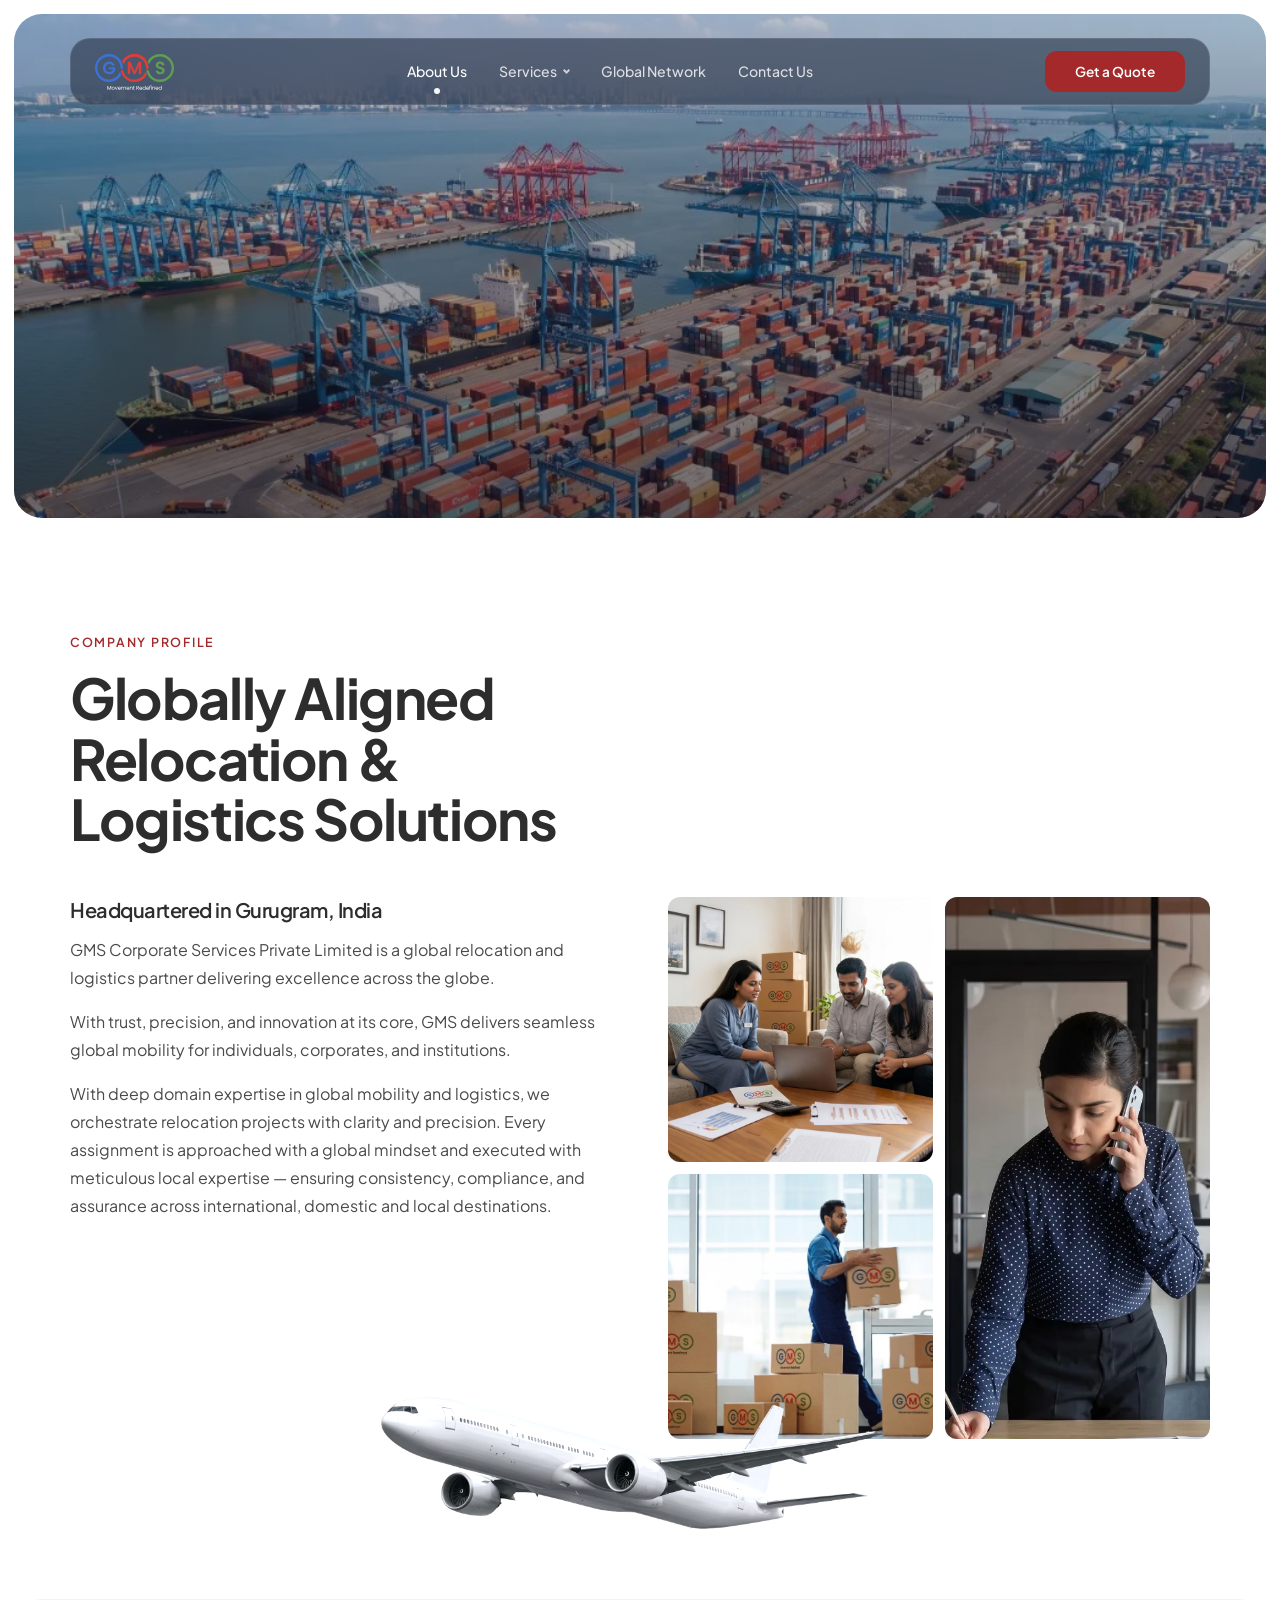
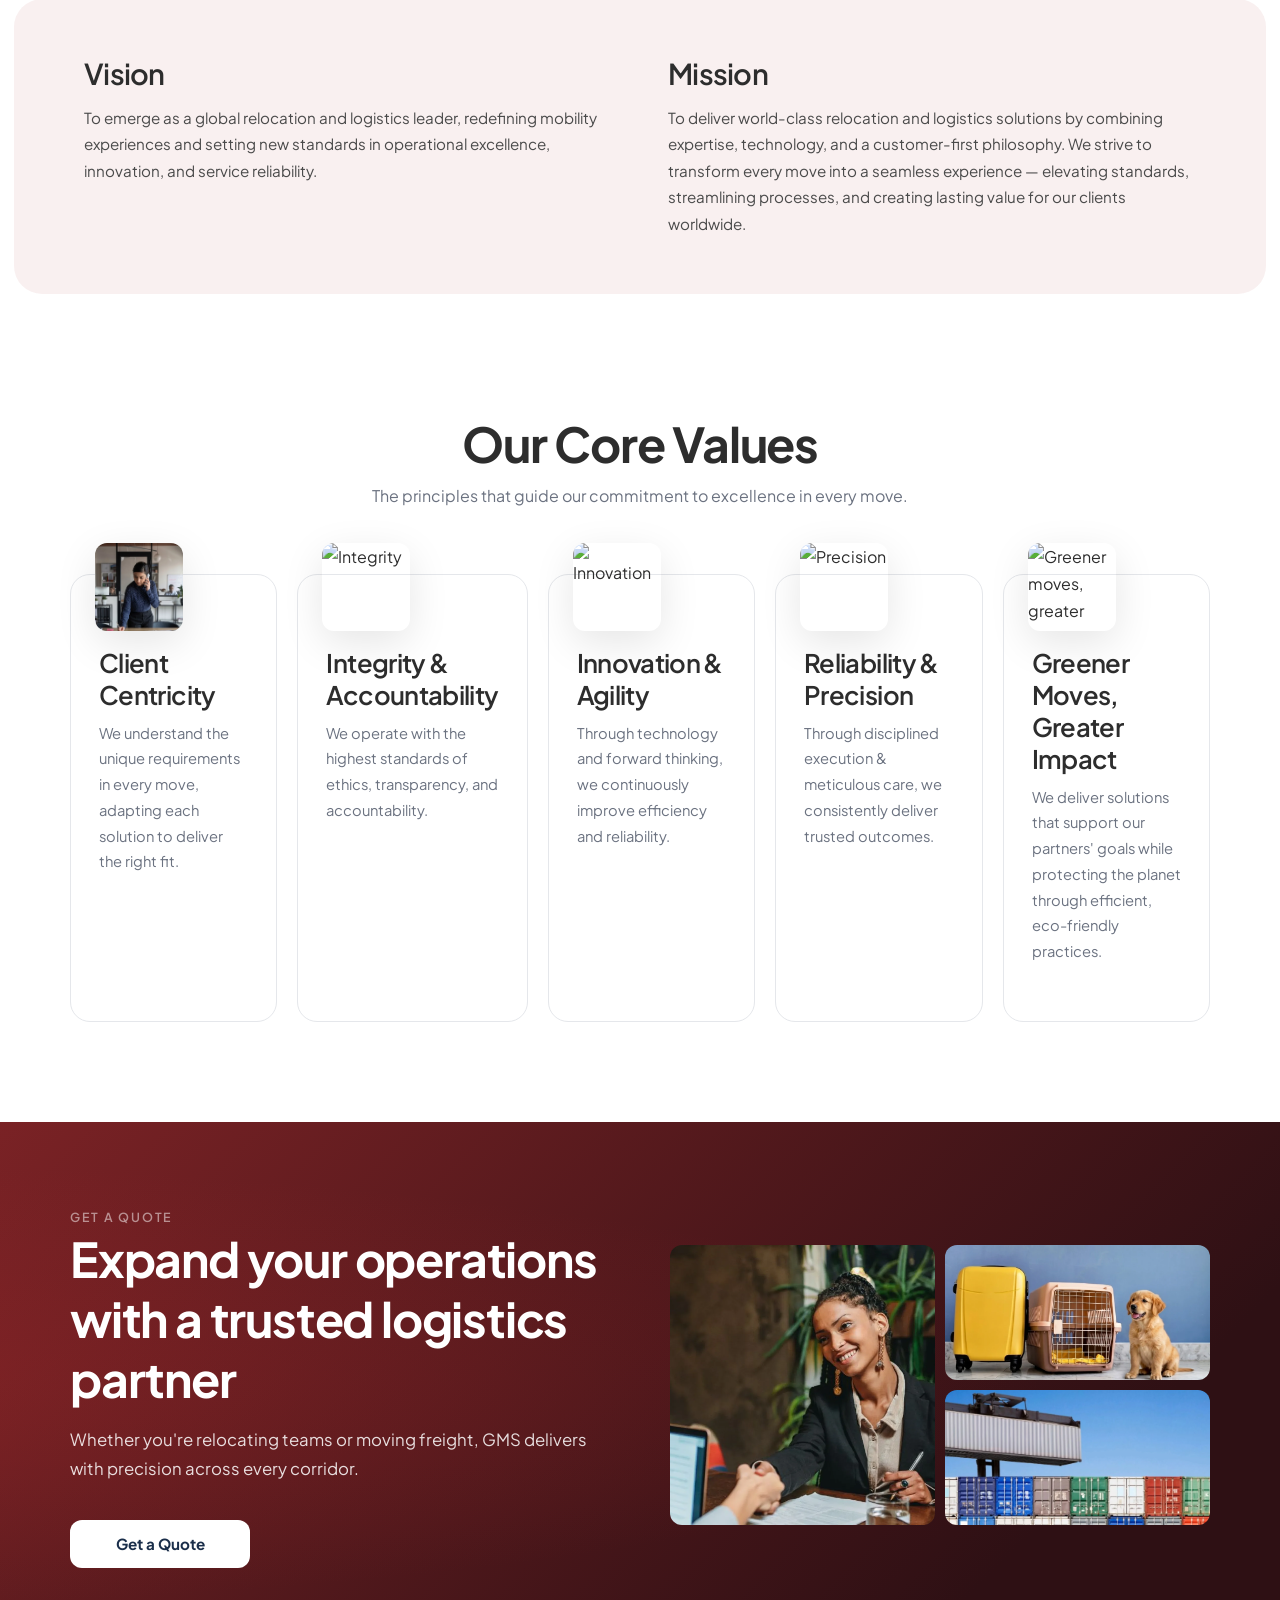
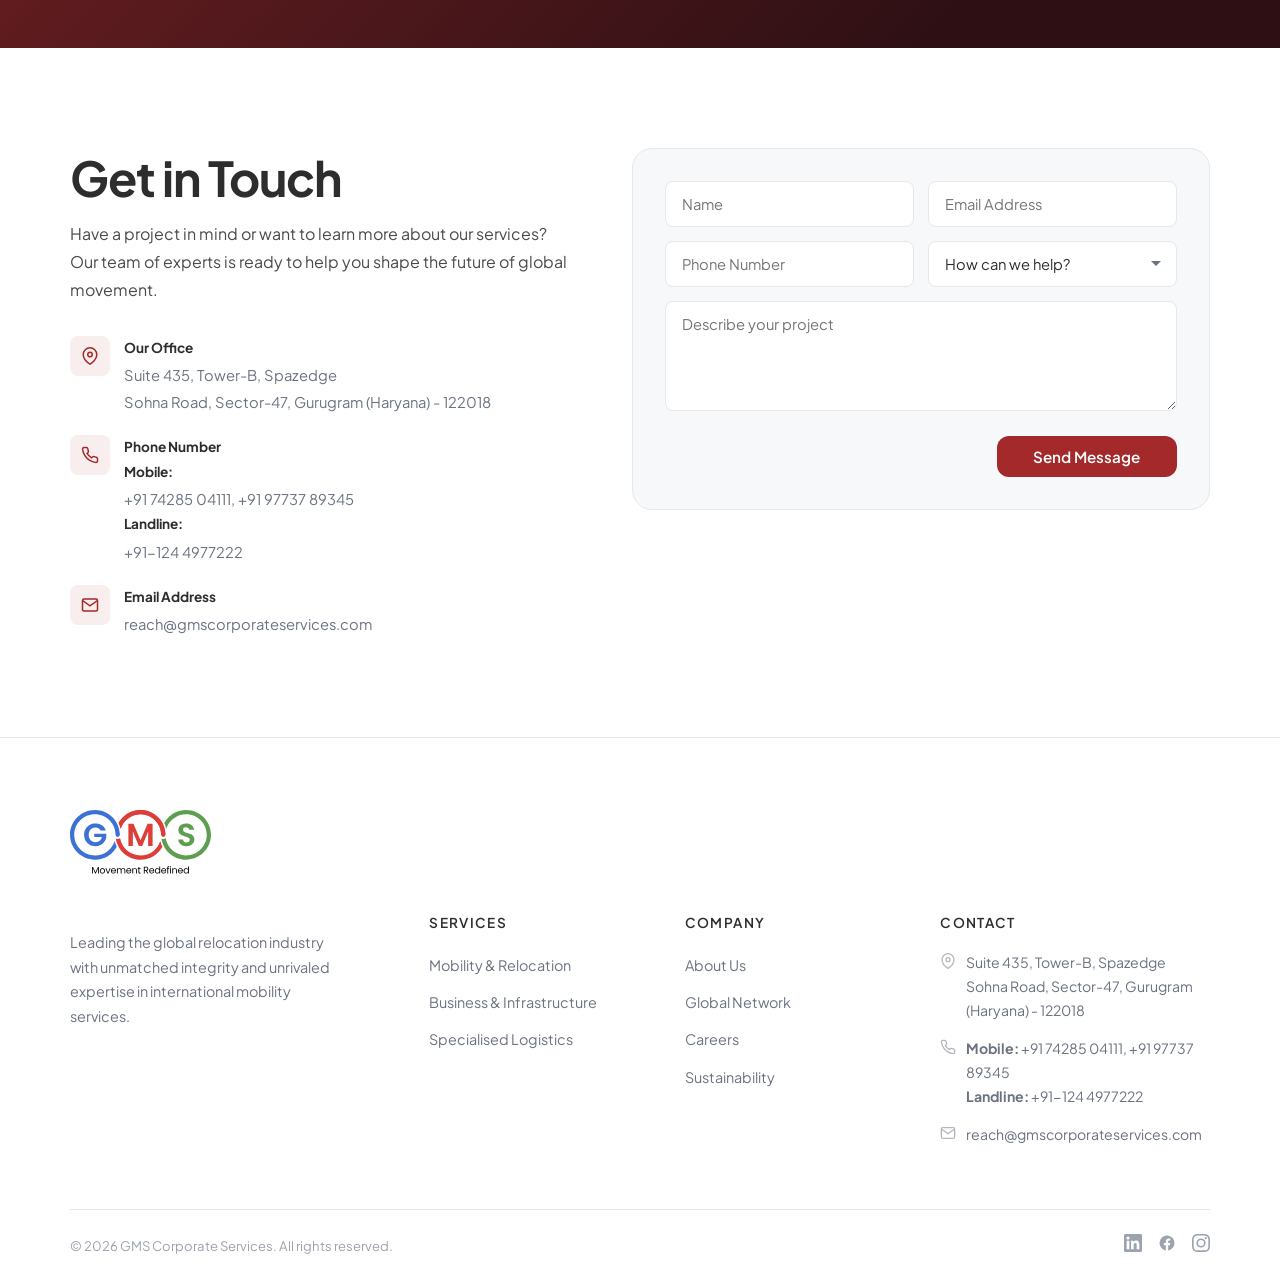
==== commit b86716f8: "Update footer social links and remove X icon - Footer now links to LinkedIn/Facebook/Instagram and r" ====
--- a/Website/about.html
+++ b/Website/about.html
@@ -8,7 +8,7 @@
   <link rel="preconnect" href="https://fonts.googleapis.com">
   <link rel="preconnect" href="https://fonts.gstatic.com" crossorigin>
   <link href="https://fonts.googleapis.com/css2?family=Plus+Jakarta+Sans:ital,wght@0,300;0,400;0,500;0,600;0,700;0,800;1,400;1,600&display=swap" rel="stylesheet">
-  <link rel="stylesheet" href="css/style.css?v=19">
+  <link rel="stylesheet" href="css/style.css?v=24">
 </head>
 <body>
 
@@ -347,13 +347,13 @@
       <div class="footer__bottom">
         <span>&copy; 2026 GMS Corporate Services. All rights reserved.</span>
         <div class="footer__socials">
-          <a href="#" aria-label="LinkedIn">
+          <a href="https://www.linkedin.com/company/gms-movement-redefined/" aria-label="LinkedIn" target="_blank" rel="noopener noreferrer">
             <svg width="18" height="18" viewBox="0 0 24 24" fill="currentColor"><path d="M20.447 20.452h-3.554v-5.569c0-1.328-.027-3.037-1.852-3.037-1.853 0-2.136 1.445-2.136 2.939v5.667H9.351V9h3.414v1.561h.046c.477-.9 1.637-1.85 3.37-1.85 3.601 0 4.267 2.37 4.267 5.455v6.286zM5.337 7.433a2.062 2.062 0 01-2.063-2.065 2.064 2.064 0 112.063 2.065zm1.782 13.019H3.555V9h3.564v11.452zM22.225 0H1.771C.792 0 0 .774 0 1.729v20.542C0 23.227.792 24 1.771 24h20.451C23.2 24 24 23.227 24 22.271V1.729C24 .774 23.2 0 22.222 0h.003z"/></svg>
           </a>
-          <a href="#" aria-label="Twitter">
-            <svg width="18" height="18" viewBox="0 0 24 24" fill="currentColor"><path d="M18.244 2.25h3.308l-7.227 8.26 8.502 11.24H16.17l-5.214-6.817L4.99 21.75H1.68l7.73-8.835L1.254 2.25H8.08l4.713 6.231zm-1.161 17.52h1.833L7.084 4.126H5.117z"/></svg>
+          <a href="https://www.facebook.com/share/1bi7m2tDwA/?mibextid=wwXIfr" aria-label="Facebook" target="_blank" rel="noopener noreferrer">
+            <svg width="18" height="18" viewBox="0 0 24 24" fill="currentColor"><path d="M22 12a10 10 0 10-11.563 9.874v-6.987H7.898V12h2.539V9.797c0-2.506 1.492-3.89 3.777-3.89 1.094 0 2.238.195 2.238.195v2.46h-1.26c-1.242 0-1.63.771-1.63 1.562V12h2.773l-.443 2.887h-2.33v6.987A10.002 10.002 0 0022 12z"/></svg>
           </a>
-          <a href="#" aria-label="Instagram">
+          <a href="https://www.instagram.com/gms_movementredefined?igsh=ZHFreXRpeGFmam15&utm_source=qr" aria-label="Instagram" target="_blank" rel="noopener noreferrer">
             <svg width="18" height="18" viewBox="0 0 24 24" fill="currentColor"><path d="M12 2.163c3.204 0 3.584.012 4.85.07 3.252.148 4.771 1.691 4.919 4.919.058 1.265.069 1.645.069 4.849 0 3.205-.012 3.584-.069 4.849-.149 3.225-1.664 4.771-4.919 4.919-1.266.058-1.644.07-4.85.07-3.204 0-3.584-.012-4.849-.07-3.26-.149-4.771-1.699-4.919-4.92-.058-1.265-.07-1.644-.07-4.849 0-3.204.013-3.583.07-4.849.149-3.227 1.664-4.771 4.919-4.919 1.266-.057 1.645-.069 4.849-.069zM12 0C8.741 0 8.333.014 7.053.072 2.695.272.273 2.69.073 7.052.014 8.333 0 8.741 0 12c0 3.259.014 3.668.072 4.948.2 4.358 2.618 6.78 6.98 6.98C8.333 23.986 8.741 24 12 24c3.259 0 3.668-.014 4.948-.072 4.354-.2 6.782-2.618 6.979-6.98.059-1.28.073-1.689.073-4.948 0-3.259-.014-3.667-.072-4.947-.196-4.354-2.617-6.78-6.979-6.98C15.668.014 15.259 0 12 0zm0 5.838a6.162 6.162 0 100 12.324 6.162 6.162 0 000-12.324zM12 16a4 4 0 110-8 4 4 0 010 8zm6.406-11.845a1.44 1.44 0 100 2.881 1.44 1.44 0 000-2.881z"/></svg>
           </a>
         </div>
@@ -403,6 +403,6 @@
     </div>
   </div>
 
-  <script src="js/main.js?v=14"></script>
+  <script src="js/main.js?v=17"></script>
 </body>
 </html>
--- a/Website/css/style.css
+++ b/Website/css/style.css
@@ -2082,8 +2082,9 @@
   pointer-events: auto;
 }
 
-.india-map__overlay circle {
-  pointer-events: all;
+/* Map is a static image (no hover/click interactions). */
+.india-map__overlay {
+  pointer-events: none;
 }
 
 .india-map__dot {
@@ -2092,12 +2093,10 @@
   stroke-width: 2;
   transition: all 0.3s ease;
   cursor: pointer;
-  filter: drop-shadow(0 2px 4px rgba(0, 0, 0, 0.2));
 }
 
 .india-map__dot:hover {
   fill: rgba(176, 48, 47, 0.8);
-  filter: drop-shadow(0 4px 12px rgba(176, 48, 47, 0.4));
 }
 
 /* Pins that should NOT show hover/tooltips (static overlay markers) */
@@ -2111,9 +2110,9 @@
 
 .india-map__label {
   fill: #111;
-  font-size: 40px;
-  font-weight: 700;
-  font-family: Arial, Helvetica, sans-serif;
+  font-size: 34px;
+  font-weight: 600;
+  font-family: Avenir, "Avenir Next", "Avenir Next LT Pro", "Nunito Sans", "Helvetica Neue", Arial, sans-serif;
 }
 
 @keyframes indiaPulse {
